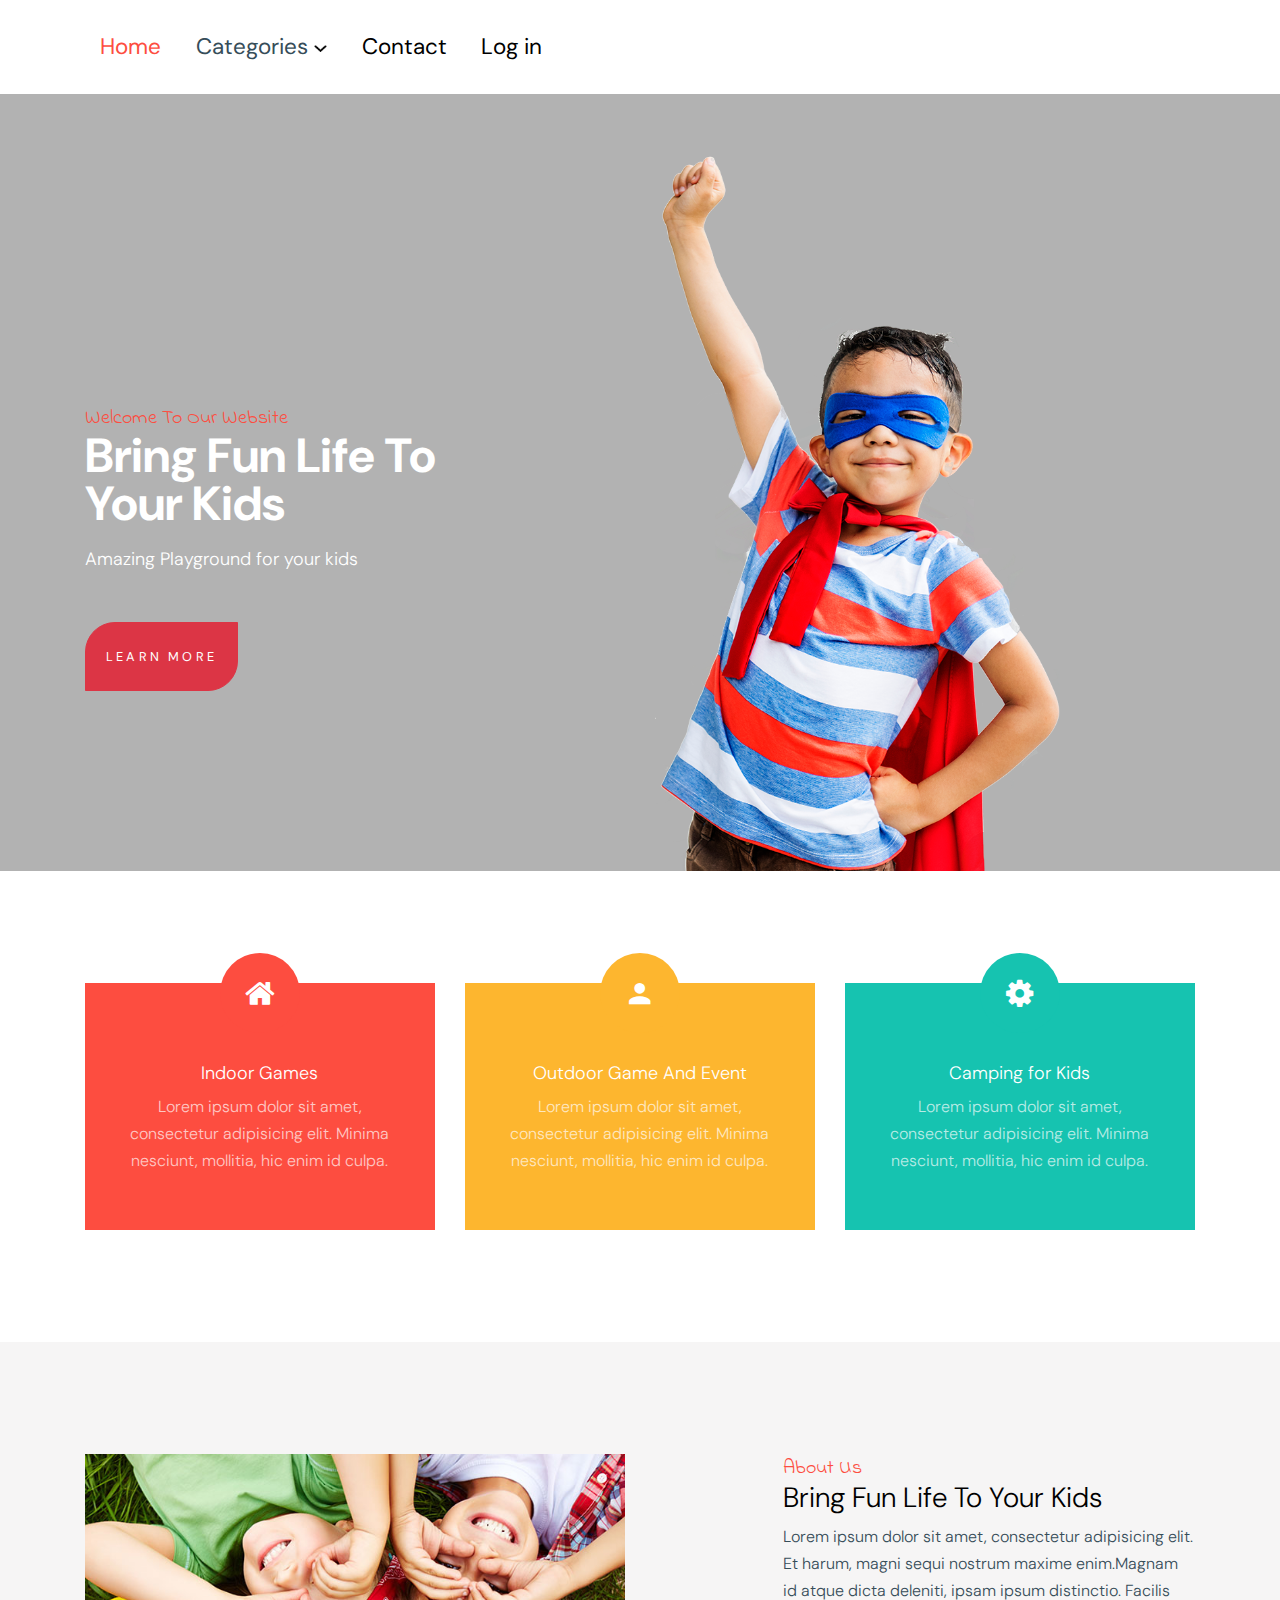
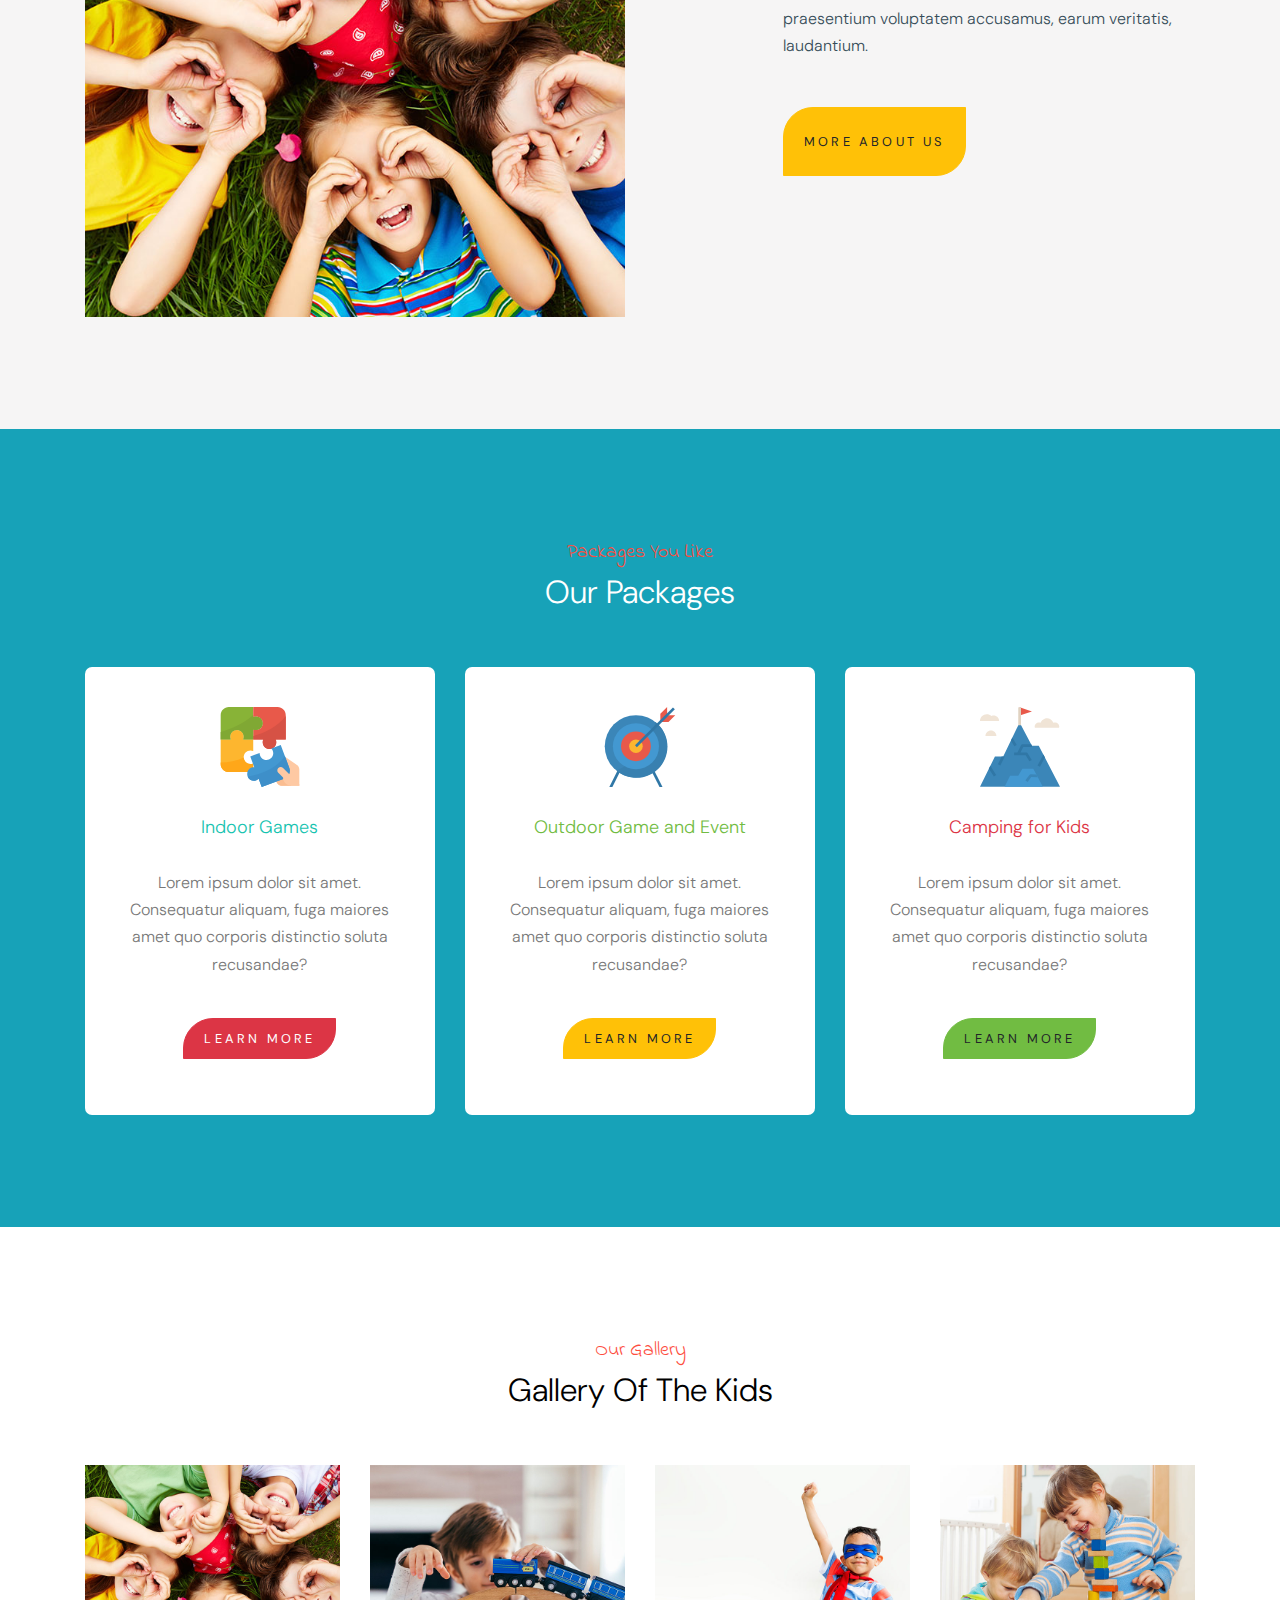
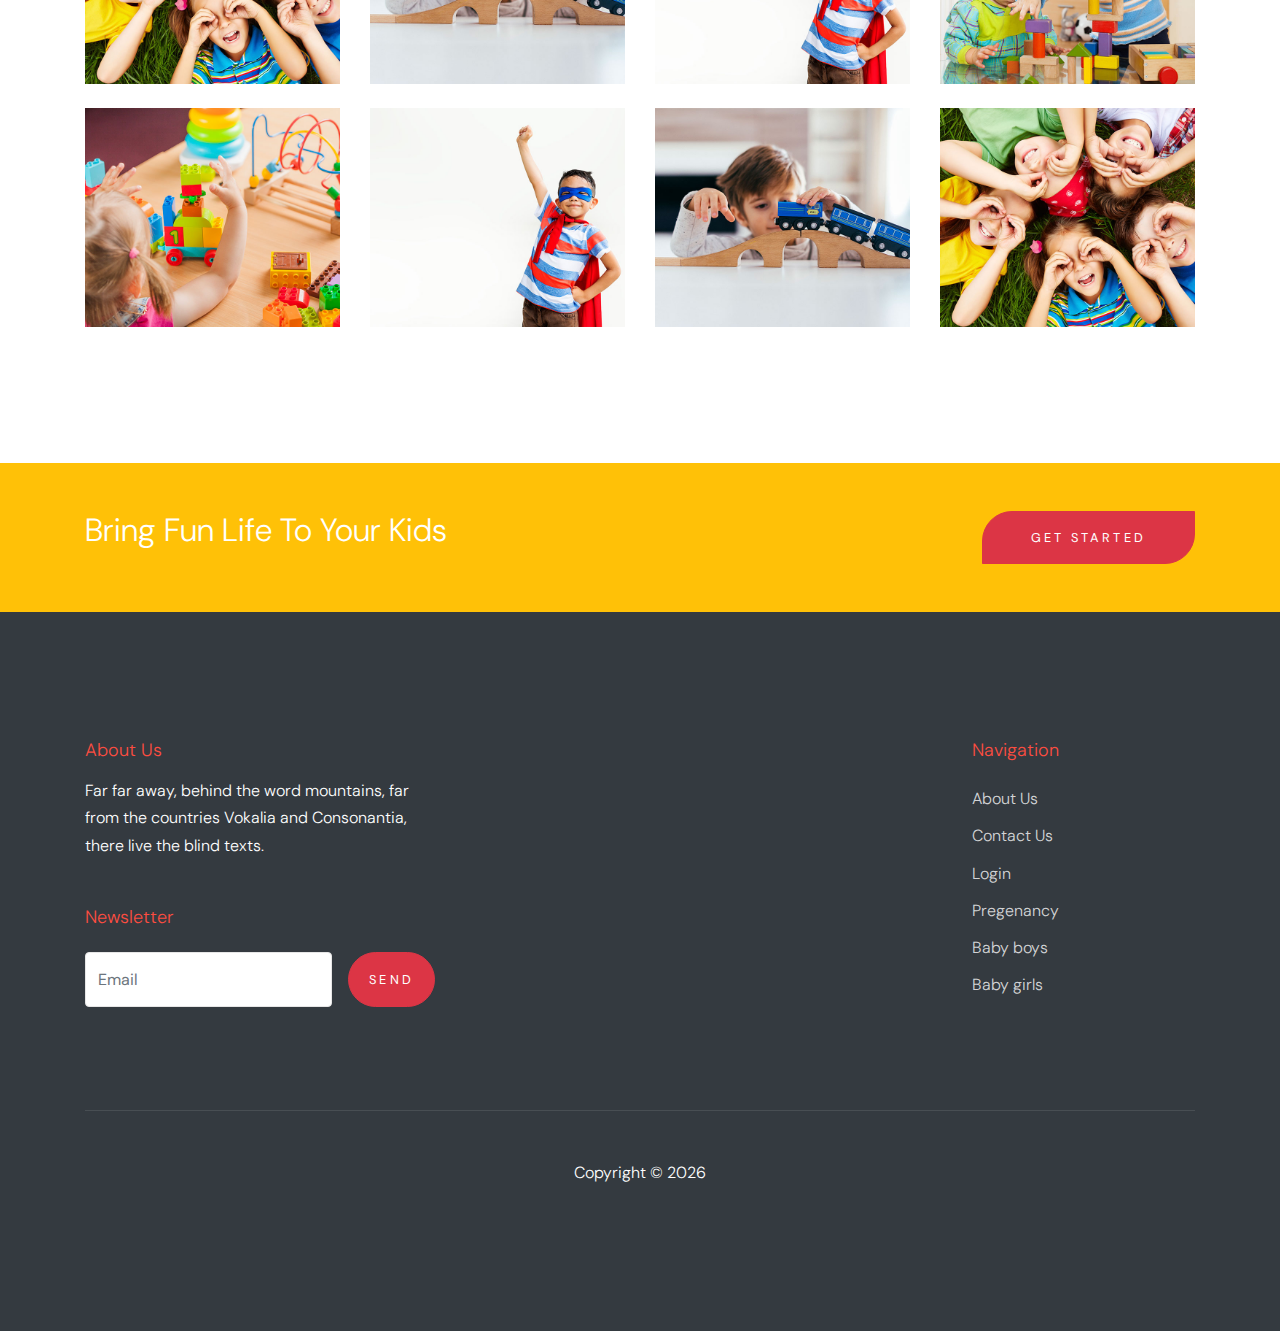
==== index.html @ 289cd1cb "kiddy-temp" ====
<!DOCTYPE html>
<html lang="en">
  <head>
    <title>Kiddy &mdash; Website Template by Colorlib</title>
    <meta charset="utf-8" />
    <meta
      name="viewport"
      content="width=device-width, initial-scale=1, shrink-to-fit=no"
    />

    <link
      href="https://fonts.googleapis.com/css?family=DM+Sans:300,400,700|Indie+Flower"
      rel="stylesheet"
    />

    <link rel="stylesheet" href="fonts/icomoon/style.css" />

    <link rel="stylesheet" href="css/bootstrap.min.css" />
    <link rel="stylesheet" href="css/bootstrap-datepicker.css" />
    <link rel="stylesheet" href="css/jquery.fancybox.min.css" />
    <link rel="stylesheet" href="css/owl.carousel.min.css" />
    <link rel="stylesheet" href="css/owl.theme.default.min.css" />
    <link rel="stylesheet" href="fonts/flaticon/font/flaticon.css" />
    <link rel="stylesheet" href="css/aos.css" />
    <link rel="stylesheet" href="main.css" />

    <!-- MAIN CSS -->
    <link rel="stylesheet" href="css/style.css" />
  </head>

  <body data-spy="scroll" data-target=".site-navbar-target" data-offset="300">
    <div class="site-wrap" id="home-section">
      <div class="site-mobile-menu site-navbar-target">
        <div class="site-mobile-menu-header">
          <div class="site-mobile-menu-close mt-3">
            <span class="icon-close2 js-menu-toggle"></span>
          </div>
        </div>
        <div class="site-mobile-menu-body"></div>
      </div>

      <header
        class="site-navbar site-navbar-target headerTop p-2"
        style="background: white"
        role="banner"
      >
        <div class="container">
          <div class="d-flex align-items-center" style="border-radius: 5px">
            <span class="d-inline-block d-lg-none"
              ><a href="#" class="text-black site-menu-toggle js-menu-toggle"
                ><span class="icon-menu h3 text-black"></span></a
            ></span>

            <nav
              class="site-navigation text-left mr-auto d-none d-lg-block"
              role="navigation"
            >
              <ul class="site-menu main-menu js-clone-nav mr-auto">
                <li class="active">
                  <a href="index.html" class="nav-link">Home</a>
                </li>
                <li class="nav-link">
                  <div class="link_btn">
                    Categories
                    <img src="images/client/select.png" width="13px" alt="" />
                  </div>
                  <div class="dropdown">
                    <div><a href="./baby_boy.html">Baby boy</a></div>
                    <div><a href="./baby_girl.html">Baby girl</a></div>
                    <div><a href="./pregenancy.html">Pregenancy</a></div>
                    <div></div>
                  </div>

                  <div class="small_dropdown">
                    <div><a href="./baby_boy.html">Baby boy</a></div>
                    <div><a href="./baby_girl.html">Baby girl</a></div>
                    <div><a href="./pregenancy.html">Pregenancy</a></div>
                  </div>
                </li>
                <li><a href="contact.html" class="nav-link">Contact</a></li>
                <li><a href="login.html" class="nav-link">Log in</a></li>
              </ul>
            </nav>
          </div>
        </div>
      </header>

      <div class="ftco-blocks-cover-1">
        <div class="site-section-cover overlay">
          <div class="container">
            <div class="row align-items-center">
              <div class="col-md-5 mt-5 pt-5">
                <span class="text-cursive h5 text-red"
                  >Welcome To Our Website</span
                >
                <h1 class="mb-3 font-weight-bold text-teal">
                  Bring Fun Life To Your Kids
                </h1>
                <p>Amazing Playground for your kids</p>
                <p class="mt-5">
                  <a href="#" class="btn btn-primary py-4 btn-custom-1"
                    >Learn More</a
                  >
                </p>
              </div>
              <div class="col-md-6 ml-auto align-self-end">
                <img
                  src="images/kid_transparent.png"
                  alt="Image"
                  class="img-fluid"
                />
              </div>
            </div>
          </div>
        </div>
      </div>

      <div class="site-section">
        <div class="container">
          <div class="row">
            <div class="col-lg-4">
              <div class="block-2 red">
                <span class="wrap-icon">
                  <span class="icon-home"></span>
                </span>
                <h2>Indoor Games</h2>
                <p>
                  Lorem ipsum dolor sit amet, consectetur adipisicing elit.
                  Minima nesciunt, mollitia, hic enim id culpa.
                </p>
              </div>
            </div>
            <div class="col-lg-4">
              <div class="block-2 yellow">
                <span class="wrap-icon">
                  <span class="icon-person"></span>
                </span>
                <h2>Outdoor Game And Event</h2>
                <p>
                  Lorem ipsum dolor sit amet, consectetur adipisicing elit.
                  Minima nesciunt, mollitia, hic enim id culpa.
                </p>
              </div>
            </div>
            <div class="col-lg-4">
              <div class="block-2 teal">
                <span class="wrap-icon">
                  <span class="icon-cog"></span>
                </span>
                <h2>Camping for Kids</h2>
                <p>
                  Lorem ipsum dolor sit amet, consectetur adipisicing elit.
                  Minima nesciunt, mollitia, hic enim id culpa.
                </p>
              </div>
            </div>
          </div>
        </div>
      </div>

      <div class="site-section bg-light">
        <div class="container">
          <div class="row">
            <div class="col-md-6 mb-5 mb-md-0">
              <img src="images/img_1.jpg" alt="Image" class="img-fluid" />
            </div>
            <div class="col-md-5 ml-auto pl-md-5">
              <span class="text-cursive h5 text-red">About Us</span>
              <h3 class="text-black">Bring Fun Life To Your Kids</h3>
              <p>
                <span
                  >Lorem ipsum dolor sit amet, consectetur adipisicing elit. Et
                  harum, magni sequi nostrum maxime enim.</span
                ><span
                  >Magnam id atque dicta deleniti, ipsam ipsum distinctio.
                  Facilis praesentium voluptatem accusamus, earum veritatis,
                  laudantium.</span
                >
              </p>

              <p class="mt-5">
                <a href="#" class="btn btn-warning py-4 btn-custom-1"
                  >More About Us</a
                >
              </p>
            </div>
          </div>
        </div>
      </div>

      <div class="site-section bg-info">
        <div class="container">
          <div class="row mb-5">
            <div class="col-12 text-center">
              <span class="text-cursive h5 text-red d-block"
                >Packages You Like</span
              >
              <h2 class="text-white">Our Packages</h2>
            </div>
          </div>
          <div class="row">
            <div class="col-lg-4 mb-4 mb-lg-0">
              <div class="package text-center bg-white">
                <span class="img-wrap"
                  ><img
                    src="images/flaticon/svg/001-jigsaw.svg"
                    alt="Image"
                    class="img-fluid"
                /></span>
                <h3 class="text-teal">Indoor Games</h3>
                <p>
                  Lorem ipsum dolor sit amet. Consequatur aliquam, fuga maiores
                  amet quo corporis distinctio soluta recusandae?
                </p>
                <p>
                  <a href="#" class="btn btn-primary btn-custom-1 mt-4"
                    >Learn More</a
                  >
                </p>
              </div>
            </div>
            <div class="col-lg-4 mb-4 mb-lg-0">
              <div class="package text-center bg-white">
                <span class="img-wrap"
                  ><img
                    src="images/flaticon/svg/002-target.svg"
                    alt="Image"
                    class="img-fluid"
                /></span>
                <h3 class="text-success">Outdoor Game and Event</h3>
                <p>
                  Lorem ipsum dolor sit amet. Consequatur aliquam, fuga maiores
                  amet quo corporis distinctio soluta recusandae?
                </p>
                <p>
                  <a href="#" class="btn btn-warning btn-custom-1 mt-4"
                    >Learn More</a
                  >
                </p>
              </div>
            </div>
            <div class="col-lg-4 mb-4 mb-lg-0">
              <div class="package text-center bg-white">
                <span class="img-wrap"
                  ><img
                    src="images/flaticon/svg/003-mission.svg"
                    alt="Image"
                    class="img-fluid"
                /></span>
                <h3 class="text-danger">Camping for Kids</h3>
                <p>
                  Lorem ipsum dolor sit amet. Consequatur aliquam, fuga maiores
                  amet quo corporis distinctio soluta recusandae?
                </p>
                <p>
                  <a href="#" class="btn btn-success btn-custom-1 mt-4"
                    >Learn More</a
                  >
                </p>
              </div>
            </div>
          </div>
        </div>
      </div>

      <div class="site-section">
        <div class="container">
          <div class="row mb-5">
            <div class="col-12 text-center">
              <span class="text-cursive h5 text-red d-block">Our Gallery</span>
              <h2 class="text-black">Gallery Of The Kids</h2>
            </div>
          </div>
          <div class="row">
            <div class="col-md-3 mb-4">
              <a href="images/img_1.jpg" data-fancybox="gal"
                ><img src="images/img_1.jpg" alt="Image" class="img-fluid"
              /></a>
            </div>
            <div class="col-md-3 mb-4">
              <a href="images/img_2.jpg" data-fancybox="gal"
                ><img src="images/img_2.jpg" alt="Image" class="img-fluid"
              /></a>
            </div>
            <div class="col-md-3 mb-4">
              <a href="images/img_3.jpg" data-fancybox="gal"
                ><img src="images/img_3.jpg" alt="Image" class="img-fluid"
              /></a>
            </div>
            <div class="col-md-3 mb-4">
              <a href="images/img_4.jpg" data-fancybox="gal"
                ><img src="images/img_4.jpg" alt="Image" class="img-fluid"
              /></a>
            </div>

            <div class="col-md-3 mb-4">
              <a href="images/img_5.jpg" data-fancybox="gal"
                ><img src="images/img_5.jpg" alt="Image" class="img-fluid"
              /></a>
            </div>
            <div class="col-md-3 mb-4">
              <a href="images/img_2.jpg" data-fancybox="gal"
                ><img src="images/img_3.jpg" alt="Image" class="img-fluid"
              /></a>
            </div>
            <div class="col-md-3 mb-4">
              <a href="images/img_2.jpg" data-fancybox="gal"
                ><img src="images/img_2.jpg" alt="Image" class="img-fluid"
              /></a>
            </div>
            <div class="col-md-3 mb-4">
              <img src="images/img_1.jpg" alt="Image" class="img-fluid" />
            </div>
          </div>
        </div>
      </div>

      <div class="site-section py-5 bg-warning">
        <div class="container">
          <div class="row justify-content-center">
            <div class="col-md-12 d-flex">
              <h2 class="text-white m-0">Bring Fun Life To Your Kids</h2>
              <a href="#" class="btn btn-primary btn-custom-1 py-3 px-5 ml-auto"
                >Get Started</a
              >
            </div>
          </div>
        </div>
      </div>

      <footer class="site-footer">
        <div class="container">
          <div class="row">
            <div class="col-lg-4">
              <h2 class="footer-heading mb-3">About Us</h2>
              <p class="mb-5">
                Far far away, behind the word mountains, far from the countries
                Vokalia and Consonantia, there live the blind texts.
              </p>

              <h2 class="footer-heading mb-4">Newsletter</h2>
              <form action="#" class="d-flex" class="subscribe">
                <input
                  type="text"
                  class="form-control mr-3"
                  placeholder="Email"
                />
                <input type="submit" value="Send" class="btn btn-primary" />
              </form>
            </div>
            <div class="col-lg-8 ml-auto">
              <div class="row">
                <div class="col-lg-4 ml-auto"></div>
                <div class="col-lg-4">
                  <h2 class="footer-heading mb-4">Navigation</h2>
                  <ul class="list-unstyled">
                    <li><a href="/">About Us</a></li>
                    <li><a href="./contact.html">Contact Us</a></li>
                    <li><a href="./login.html">Login </a></li>
                    <li><a href="./pregenancy.html">Pregenancy </a></li>
                    <li><a href="./baby_boy.html">Baby boys </a></li>
                    <li><a href="./baby_girl.html">Baby girls </a></li>
                  </ul>
                </div>
              </div>
            </div>
          </div>
          <div class="row pt-5 mt-5 text-center">
            <div class="col-md-12">
              <div class="border-top pt-5">
                <p>
                  <!-- Link back to Colorlib can't be removed. Template is licensed under CC BY 3.0. -->
                  Copyright &copy;
                  <script>
                    document.write(new Date().getFullYear());
                  </script>
                  <!-- Link back to Colorlib can't be removed. Template is licensed under CC BY 3.0. -->
                </p>
              </div>
            </div>
          </div>
        </div>
      </footer>
    </div>

    <script src="js/jquery-3.3.1.min.js"></script>
    <script src="js/jquery-migrate-3.0.0.js"></script>
    <script src="js/popper.min.js"></script>
    <script src="js/bootstrap.min.js"></script>
    <script src="js/owl.carousel.min.js"></script>
    <script src="js/jquery.sticky.js"></script>
    <script src="js/jquery.waypoints.min.js"></script>
    <script src="js/jquery.animateNumber.min.js"></script>
    <script src="js/jquery.fancybox.min.js"></script>
    <script src="js/jquery.stellar.min.js"></script>
    <script src="js/jquery.easing.1.3.js"></script>
    <script src="js/bootstrap-datepicker.min.js"></script>
    <script src="js/aos.js"></script>
    <script src="main.js"></script>

    <script src="js/main.js"></script>
  </body>
</html>
---- fonts/icomoon/style.css ----
@font-face {
  font-family: 'icomoon';
  src:  url('fonts/icomoon.eot?10si43');
  src:  url('fonts/icomoon.eot?10si43#iefix') format('embedded-opentype'),
    url('fonts/icomoon.ttf?10si43') format('truetype'),
    url('fonts/icomoon.woff?10si43') format('woff'),
    url('fonts/icomoon.svg?10si43#icomoon') format('svg');
  font-weight: normal;
  font-style: normal;
}

[class^="icon-"], [class*=" icon-"] {
  /* use !important to prevent issues with browser extensions that change fonts */
  font-family: 'icomoon' !important;
  speak: none;
  font-style: normal;
  font-weight: normal;
  font-variant: normal;
  text-transform: none;
  line-height: 1;

  /* Better Font Rendering =========== */
  -webkit-font-smoothing: antialiased;
  -moz-osx-font-smoothing: grayscale;
}

.icon-asterisk:before {
  content: "\f069";
}
.icon-plus:before {
  content: "\f067";
}
.icon-question:before {
  content: "\f128";
}
.icon-minus:before {
  content: "\f068";
}
.icon-glass:before {
  content: "\f000";
}
.icon-music:before {
  content: "\f001";
}
.icon-search:before {
  content: "\f002";
}
.icon-envelope-o:before {
  content: "\f003";
}
.icon-heart:before {
  content: "\f004";
}
.icon-star:before {
  content: "\f005";
}
.icon-star-o:before {
  content: "\f006";
}
.icon-user:before {
  content: "\f007";
}
.icon-film:before {
  content: "\f008";
}
.icon-th-large:before {
  content: "\f009";
}
.icon-th:before {
  content: "\f00a";
}
.icon-th-list:before {
  content: "\f00b";
}
.icon-check:before {
  content: "\f00c";
}
.icon-close:before {
  content: "\f00d";
}
.icon-remove:before {
  content: "\f00d";
}
.icon-times:before {
  content: "\f00d";
}
.icon-search-plus:before {
  content: "\f00e";
}
.icon-search-minus:before {
  content: "\f010";
}
.icon-power-off:before {
  content: "\f011";
}
.icon-signal:before {
  content: "\f012";
}
.icon-cog:before {
  content: "\f013";
}
.icon-gear:before {
  content: "\f013";
}
.icon-trash-o:before {
  content: "\f014";
}
.icon-home:before {
  content: "\f015";
}
.icon-file-o:before {
  content: "\f016";
}
.icon-clock-o:before {
  content: "\f017";
}
.icon-road:before {
  content: "\f018";
}
.icon-download:before {
  content: "\f019";
}
.icon-arrow-circle-o-down:before {
  content: "\f01a";
}
.icon-arrow-circle-o-up:before {
  content: "\f01b";
}
.icon-inbox:before {
  content: "\f01c";
}
.icon-play-circle-o:before {
  content: "\f01d";
}
.icon-repeat:before {
  content: "\f01e";
}
.icon-rotate-right:before {
  content: "\f01e";
}
.icon-refresh:before {
  content: "\f021";
}
.icon-list-alt:before {
  content: "\f022";
}
.icon-lock:before {
  content: "\f023";
}
.icon-flag:before {
  content: "\f024";
}
.icon-headphones:before {
  content: "\f025";
}
.icon-volume-off:before {
  content: "\f026";
}
.icon-volume-down:before {
  content: "\f027";
}
.icon-volume-up:before {
  content: "\f028";
}
.icon-qrcode:before {
  content: "\f029";
}
.icon-barcode:before {
  content: "\f02a";
}
.icon-tag:before {
  content: "\f02b";
}
.icon-tags:before {
  content: "\f02c";
}
.icon-book:before {
  content: "\f02d";
}
.icon-bookmark:before {
  content: "\f02e";
}
.icon-print:before {
  content: "\f02f";
}
.icon-camera:before {
  content: "\f030";
}
.icon-font:before {
  content: "\f031";
}
.icon-bold:before {
  content: "\f032";
}
.icon-italic:before {
  content: "\f033";
}
.icon-text-height:before {
  content: "\f034";
}
.icon-text-width:before {
  content: "\f035";
}
.icon-align-left:before {
  content: "\f036";
}
.icon-align-center:before {
  content: "\f037";
}
.icon-align-right:before {
  content: "\f038";
}
.icon-align-justify:before {
  content: "\f039";
}
.icon-list:before {
  content: "\f03a";
}
.icon-dedent:before {
  content: "\f03b";
}
.icon-outdent:before {
  content: "\f03b";
}
.icon-indent:before {
  content: "\f03c";
}
.icon-video-camera:before {
  content: "\f03d";
}
.icon-image:before {
  content: "\f03e";
}
.icon-photo:before {
  content: "\f03e";
}
.icon-picture-o:before {
  content: "\f03e";
}
.icon-pencil:before {
  content: "\f040";
}
.icon-map-marker:before {
  content: "\f041";
}
.icon-adjust:before {
  content: "\f042";
}
.icon-tint:before {
  content: "\f043";
}
.icon-edit:before {
  content: "\f044";
}
.icon-pencil-square-o:before {
  content: "\f044";
}
.icon-share-square-o:before {
  content: "\f045";
}
.icon-check-square-o:before {
  content: "\f046";
}
.icon-arrows:before {
  content: "\f047";
}
.icon-step-backward:before {
  content: "\f048";
}
.icon-fast-backward:before {
  content: "\f049";
}
.icon-backward:before {
  content: "\f04a";
}
.icon-play:before {
  content: "\f04b";
}
.icon-pause:before {
  content: "\f04c";
}
.icon-stop:before {
  content: "\f04d";
}
.icon-forward:before {
  content: "\f04e";
}
.icon-fast-forward:before {
  content: "\f050";
}
.icon-step-forward:before {
  content: "\f051";
}
.icon-eject:before {
  content: "\f052";
}
.icon-chevron-left:before {
  content: "\f053";
}
.icon-chevron-right:before {
  content: "\f054";
}
.icon-plus-circle:before {
  content: "\f055";
}
.icon-minus-circle:before {
  content: "\f056";
}
.icon-times-circle:before {
  content: "\f057";
}
.icon-check-circle:before {
  content: "\f058";
}
.icon-question-circle:before {
  content: "\f059";
}
.icon-info-circle:before {
  content: "\f05a";
}
.icon-crosshairs:before {
  content: "\f05b";
}
.icon-times-circle-o:before {
  content: "\f05c";
}
.icon-check-circle-o:before {
  content: "\f05d";
}
.icon-ban:before {
  content: "\f05e";
}
.icon-arrow-left:before {
  content: "\f060";
}
.icon-arrow-right:before {
  content: "\f061";
}
.icon-arrow-up:before {
  content: "\f062";
}
.icon-arrow-down:before {
  content: "\f063";
}
.icon-mail-forward:before {
  content: "\f064";
}
.icon-share:before {
  content: "\f064";
}
.icon-expand:before {
  content: "\f065";
}
.icon-compress:before {
  content: "\f066";
}
.icon-exclamation-circle:before {
  content: "\f06a";
}
.icon-gift:before {
  content: "\f06b";
}
.icon-leaf:before {
  content: "\f06c";
}
.icon-fire:before {
  content: "\f06d";
}
.icon-eye:before {
  content: "\f06e";
}
.icon-eye-slash:before {
  content: "\f070";
}
.icon-exclamation-triangle:before {
  content: "\f071";
}
.icon-warning:before {
  content: "\f071";
}
.icon-plane:before {
  content: "\f072";
}
.icon-calendar:before {
  content: "\f073";
}
.icon-random:before {
  content: "\f074";
}
.icon-comment:before {
  content: "\f075";
}
.icon-magnet:before {
  content: "\f076";
}
.icon-chevron-up:before {
  content: "\f077";
}
.icon-chevron-down:before {
  content: "\f078";
}
.icon-retweet:before {
  content: "\f079";
}
.icon-shopping-cart:before {
  content: "\f07a";
}
.icon-folder:before {
  content: "\f07b";
}
.icon-folder-open:before {
  content: "\f07c";
}
.icon-arrows-v:before {
  content: "\f07d";
}
.icon-arrows-h:before {
  content: "\f07e";
}
.icon-bar-chart:before {
  content: "\f080";
}
.icon-bar-chart-o:before {
  content: "\f080";
}
.icon-twitter-square:before {
  content: "\f081";
}
.icon-facebook-square:before {
  content: "\f082";
}
.icon-camera-retro:before {
  content: "\f083";
}
.icon-key:before {
  content: "\f084";
}
.icon-cogs:before {
  content: "\f085";
}
.icon-gears:before {
  content: "\f085";
}
.icon-comments:before {
  content: "\f086";
}
.icon-thumbs-o-up:before {
  content: "\f087";
}
.icon-thumbs-o-down:before {
  content: "\f088";
}
.icon-star-half:before {
  content: "\f089";
}
.icon-heart-o:before {
  content: "\f08a";
}
.icon-sign-out:before {
  content: "\f08b";
}
.icon-linkedin-square:before {
  content: "\f08c";
}
.icon-thumb-tack:before {
  content: "\f08d";
}
.icon-external-link:before {
  content: "\f08e";
}
.icon-sign-in:before {
  content: "\f090";
}
.icon-trophy:before {
  content: "\f091";
}
.icon-github-square:before {
  content: "\f092";
}
.icon-upload:before {
  content: "\f093";
}
.icon-lemon-o:before {
  content: "\f094";
}
.icon-phone:before {
  content: "\f095";
}
.icon-square-o:before {
  content: "\f096";
}
.icon-bookmark-o:before {
  content: "\f097";
}
.icon-phone-square:before {
  content: "\f098";
}
.icon-twitter:before {
  content: "\f099";
}
.icon-facebook:before {
  content: "\f09a";
}
.icon-facebook-f:before {
  content: "\f09a";
}
.icon-github:before {
  content: "\f09b";
}
.icon-unlock:before {
  content: "\f09c";
}
.icon-credit-card:before {
  content: "\f09d";
}
.icon-feed:before {
  content: "\f09e";
}
.icon-rss:before {
  content: "\f09e";
}
.icon-hdd-o:before {
  content: "\f0a0";
}
.icon-bullhorn:before {
  content: "\f0a1";
}
.icon-bell-o:before {
  content: "\f0a2";
}
.icon-certificate:before {
  content: "\f0a3";
}
.icon-hand-o-right:before {
  content: "\f0a4";
}
.icon-hand-o-left:before {
  content: "\f0a5";
}
.icon-hand-o-up:before {
  content: "\f0a6";
}
.icon-hand-o-down:before {
  content: "\f0a7";
}
.icon-arrow-circle-left:before {
  content: "\f0a8";
}
.icon-arrow-circle-right:before {
  content: "\f0a9";
}
.icon-arrow-circle-up:before {
  content: "\f0aa";
}
.icon-arrow-circle-down:before {
  content: "\f0ab";
}
.icon-globe:before {
  content: "\f0ac";
}
.icon-wrench:before {
  content: "\f0ad";
}
.icon-tasks:before {
  content: "\f0ae";
}
.icon-filter:before {
  content: "\f0b0";
}
.icon-briefcase:before {
  content: "\f0b1";
}
.icon-arrows-alt:before {
  content: "\f0b2";
}
.icon-group:before {
  content: "\f0c0";
}
.icon-users:before {
  content: "\f0c0";
}
.icon-chain:before {
  content: "\f0c1";
}
.icon-link:before {
  content: "\f0c1";
}
.icon-cloud:before {
  content: "\f0c2";
}
.icon-flask:before {
  content: "\f0c3";
}
.icon-cut:before {
  content: "\f0c4";
}
.icon-scissors:before {
  content: "\f0c4";
}
.icon-copy:before {
  content: "\f0c5";
}
.icon-files-o:before {
  content: "\f0c5";
}
.icon-paperclip:before {
  content: "\f0c6";
}
.icon-floppy-o:before {
  content: "\f0c7";
}
.icon-save:before {
  content: "\f0c7";
}
.icon-square:before {
  content: "\f0c8";
}
.icon-bars:before {
  content: "\f0c9";
}
.icon-navicon:before {
  content: "\f0c9";
}
.icon-reorder:before {
  content: "\f0c9";
}
.icon-list-ul:before {
  content: "\f0ca";
}
.icon-list-ol:before {
  content: "\f0cb";
}
.icon-strikethrough:before {
  content: "\f0cc";
}
.icon-underline:before {
  content: "\f0cd";
}
.icon-table:before {
  content: "\f0ce";
}
.icon-magic:before {
  content: "\f0d0";
}
.icon-truck:before {
  content: "\f0d1";
}
.icon-pinterest:before {
  content: "\f0d2";
}
.icon-pinterest-square:before {
  content: "\f0d3";
}
.icon-google-plus-square:before {
  content: "\f0d4";
}
.icon-google-plus:before {
  content: "\f0d5";
}
.icon-money:before {
  content: "\f0d6";
}
.icon-caret-down:before {
  content: "\f0d7";
}
.icon-caret-up:before {
  content: "\f0d8";
}
.icon-caret-left:before {
  content: "\f0d9";
}
.icon-caret-right:before {
  content: "\f0da";
}
.icon-columns:before {
  content: "\f0db";
}
.icon-sort:before {
  content: "\f0dc";
}
.icon-unsorted:before {
  content: "\f0dc";
}
.icon-sort-desc:before {
  content: "\f0dd";
}
.icon-sort-down:before {
  content: "\f0dd";
}
.icon-sort-asc:before {
  content: "\f0de";
}
.icon-sort-up:before {
  content: "\f0de";
}
.icon-envelope:before {
  content: "\f0e0";
}
.icon-linkedin:before {
  content: "\f0e1";
}
.icon-rotate-left:before {
  content: "\f0e2";
}
.icon-undo:before {
  content: "\f0e2";
}
.icon-gavel:before {
  content: "\f0e3";
}
.icon-legal:before {
  content: "\f0e3";
}
.icon-dashboard:before {
  content: "\f0e4";
}
.icon-tachometer:before {
  content: "\f0e4";
}
.icon-comment-o:before {
  content: "\f0e5";
}
.icon-comments-o:before {
  content: "\f0e6";
}
.icon-bolt:before {
  content: "\f0e7";
}
.icon-flash:before {
  content: "\f0e7";
}
.icon-sitemap:before {
  content: "\f0e8";
}
.icon-umbrella:before {
  content: "\f0e9";
}
.icon-clipboard:before {
  content: "\f0ea";
}
.icon-paste:before {
  content: "\f0ea";
}
.icon-lightbulb-o:before {
  content: "\f0eb";
}
.icon-exchange:before {
  content: "\f0ec";
}
.icon-cloud-download:before {
  content: "\f0ed";
}
.icon-cloud-upload:before {
  content: "\f0ee";
}
.icon-user-md:before {
  content: "\f0f0";
}
.icon-stethoscope:before {
  content: "\f0f1";
}
.icon-suitcase:before {
  content: "\f0f2";
}
.icon-bell:before {
  content: "\f0f3";
}
.icon-coffee:before {
  content: "\f0f4";
}
.icon-cutlery:before {
  content: "\f0f5";
}
.icon-file-text-o:before {
  content: "\f0f6";
}
.icon-building-o:before {
  content: "\f0f7";
}
.icon-hospital-o:before {
  content: "\f0f8";
}
.icon-ambulance:before {
  content: "\f0f9";
}
.icon-medkit:before {
  content: "\f0fa";
}
.icon-fighter-jet:before {
  content: "\f0fb";
}
.icon-beer:before {
  content: "\f0fc";
}
.icon-h-square:before {
  content: "\f0fd";
}
.icon-plus-square:before {
  content: "\f0fe";
}
.icon-angle-double-left:before {
  content: "\f100";
}
.icon-angle-double-right:before {
  content: "\f101";
}
.icon-angle-double-up:before {
  content: "\f102";
}
.icon-angle-double-down:before {
  content: "\f103";
}
.icon-angle-left:before {
  content: "\f104";
}
.icon-angle-right:before {
  content: "\f105";
}
.icon-angle-up:before {
  content: "\f106";
}
.icon-angle-down:before {
  content: "\f107";
}
.icon-desktop:before {
  content: "\f108";
}
.icon-laptop:before {
  content: "\f109";
}
.icon-tablet:before {
  content: "\f10a";
}
.icon-mobile:before {
  content: "\f10b";
}
.icon-mobile-phone:before {
  content: "\f10b";
}
.icon-circle-o:before {
  content: "\f10c";
}
.icon-quote-left:before {
  content: "\f10d";
}
.icon-quote-right:before {
  content: "\f10e";
}
.icon-spinner:before {
  content: "\f110";
}
.icon-circle:before {
  content: "\f111";
}
.icon-mail-reply:before {
  content: "\f112";
}
.icon-reply:before {
  content: "\f112";
}
.icon-github-alt:before {
  content: "\f113";
}
.icon-folder-o:before {
  content: "\f114";
}
.icon-folder-open-o:before {
  content: "\f115";
}
.icon-smile-o:before {
  content: "\f118";
}
.icon-frown-o:before {
  content: "\f119";
}
.icon-meh-o:before {
  content: "\f11a";
}
.icon-gamepad:before {
  content: "\f11b";
}
.icon-keyboard-o:before {
  content: "\f11c";
}
.icon-flag-o:before {
  content: "\f11d";
}
.icon-flag-checkered:before {
  content: "\f11e";
}
.icon-terminal:before {
  content: "\f120";
}
.icon-code:before {
  content: "\f121";
}
.icon-mail-reply-all:before {
  content: "\f122";
}
.icon-reply-all:before {
  content: "\f122";
}
.icon-star-half-empty:before {
  content: "\f123";
}
.icon-star-half-full:before {
  content: "\f123";
}
.icon-star-half-o:before {
  content: "\f123";
}
.icon-location-arrow:before {
  content: "\f124";
}
.icon-crop:before {
  content: "\f125";
}
.icon-code-fork:before {
  content: "\f126";
}
.icon-chain-broken:before {
  content: "\f127";
}
.icon-unlink:before {
  content: "\f127";
}
.icon-info:before {
  content: "\f129";
}
.icon-exclamation:before {
  content: "\f12a";
}
.icon-superscript:before {
  content: "\f12b";
}
.icon-subscript:before {
  content: "\f12c";
}
.icon-eraser:before {
  content: "\f12d";
}
.icon-puzzle-piece:before {
  content: "\f12e";
}
.icon-microphone:before {
  content: "\f130";
}
.icon-microphone-slash:before {
  content: "\f131";
}
.icon-shield:before {
  content: "\f132";
}
.icon-calendar-o:before {
  content: "\f133";
}
.icon-fire-extinguisher:before {
  content: "\f134";
}
.icon-rocket:before {
  content: "\f135";
}
.icon-maxcdn:before {
  content: "\f136";
}
.icon-chevron-circle-left:before {
  content: "\f137";
}
.icon-chevron-circle-right:before {
  content: "\f138";
}
.icon-chevron-circle-up:before {
  content: "\f139";
}
.icon-chevron-circle-down:before {
  content: "\f13a";
}
.icon-html5:before {
  content: "\f13b";
}
.icon-css3:before {
  content: "\f13c";
}
.icon-anchor:before {
  content: "\f13d";
}
.icon-unlock-alt:before {
  content: "\f13e";
}
.icon-bullseye:before {
  content: "\f140";
}
.icon-ellipsis-h:before {
  content: "\f141";
}
.icon-ellipsis-v:before {
  content: "\f142";
}
.icon-rss-square:before {
  content: "\f143";
}
.icon-play-circle:before {
  content: "\f144";
}
.icon-ticket:before {
  content: "\f145";
}
.icon-minus-square:before {
  content: "\f146";
}
.icon-minus-square-o:before {
  content: "\f147";
}
.icon-level-up:before {
  content: "\f148";
}
.icon-level-down:before {
  content: "\f149";
}
.icon-check-square:before {
  content: "\f14a";
}
.icon-pencil-square:before {
  content: "\f14b";
}
.icon-external-link-square:before {
  content: "\f14c";
}
.icon-share-square:before {
  content: "\f14d";
}
.icon-compass:before {
  content: "\f14e";
}
.icon-caret-square-o-down:before {
  content: "\f150";
}
.icon-toggle-down:before {
  content: "\f150";
}
.icon-caret-square-o-up:before {
  content: "\f151";
}
.icon-toggle-up:before {
  content: "\f151";
}
.icon-caret-square-o-right:before {
  content: "\f152";
}
.icon-toggle-right:before {
  content: "\f152";
}
.icon-eur:before {
  content: "\f153";
}
.icon-euro:before {
  content: "\f153";
}
.icon-gbp:before {
  content: "\f154";
}
.icon-dollar:before {
  content: "\f155";
}
.icon-usd:before {
  content: "\f155";
}
.icon-inr:before {
  content: "\f156";
}
.icon-rupee:before {
  content: "\f156";
}
.icon-cny:before {
  content: "\f157";
}
.icon-jpy:before {
  content: "\f157";
}
.icon-rmb:before {
  content: "\f157";
}
.icon-yen:before {
  content: "\f157";
}
.icon-rouble:before {
  content: "\f158";
}
.icon-rub:before {
  content: "\f158";
}
.icon-ruble:before {
  content: "\f158";
}
.icon-krw:before {
  content: "\f159";
}
.icon-won:before {
  content: "\f159";
}
.icon-bitcoin:before {
  content: "\f15a";
}
.icon-btc:before {
  content: "\f15a";
}
.icon-file:before {
  content: "\f15b";
}
.icon-file-text:before {
  content: "\f15c";
}
.icon-sort-alpha-asc:before {
  content: "\f15d";
}
.icon-sort-alpha-desc:before {
  content: "\f15e";
}
.icon-sort-amount-asc:before {
  content: "\f160";
}
.icon-sort-amount-desc:before {
  content: "\f161";
}
.icon-sort-numeric-asc:before {
  content: "\f162";
}
.icon-sort-numeric-desc:before {
  content: "\f163";
}
.icon-thumbs-up:before {
  content: "\f164";
}
.icon-thumbs-down:before {
  content: "\f165";
}
.icon-youtube-square:before {
  content: "\f166";
}
.icon-youtube:before {
  content: "\f167";
}
.icon-xing:before {
  content: "\f168";
}
.icon-xing-square:before {
  content: "\f169";
}
.icon-youtube-play:before {
  content: "\f16a";
}
.icon-dropbox:before {
  content: "\f16b";
}
.icon-stack-overflow:before {
  content: "\f16c";
}
.icon-instagram:before {
  content: "\f16d";
}
.icon-flickr:before {
  content: "\f16e";
}
.icon-adn:before {
  content: "\f170";
}
.icon-bitbucket:before {
  content: "\f171";
}
.icon-bitbucket-square:before {
  content: "\f172";
}
.icon-tumblr:before {
  content: "\f173";
}
.icon-tumblr-square:before {
  content: "\f174";
}
.icon-long-arrow-down:before {
  content: "\f175";
}
.icon-long-arrow-up:before {
  content: "\f176";
}
.icon-long-arrow-left:before {
  content: "\f177";
}
.icon-long-arrow-right:before {
  content: "\f178";
}
.icon-apple:before {
  content: "\f179";
}
.icon-windows:before {
  content: "\f17a";
}
.icon-android:before {
  content: "\f17b";
}
.icon-linux:before {
  content: "\f17c";
}
.icon-dribbble:before {
  content: "\f17d";
}
.icon-skype:before {
  content: "\f17e";
}
.icon-foursquare:before {
  content: "\f180";
}
.icon-trello:before {
  content: "\f181";
}
.icon-female:before {
  content: "\f182";
}
.icon-male:before {
  content: "\f183";
}
.icon-gittip:before {
  content: "\f184";
}
.icon-gratipay:before {
  content: "\f184";
}
.icon-sun-o:before {
  content: "\f185";
}
.icon-moon-o:before {
  content: "\f186";
}
.icon-archive:before {
  content: "\f187";
}
.icon-bug:before {
  content: "\f188";
}
.icon-vk:before {
  content: "\f189";
}
.icon-weibo:before {
  content: "\f18a";
}
.icon-renren:before {
  content: "\f18b";
}
.icon-pagelines:before {
  content: "\f18c";
}
.icon-stack-exchange:before {
  content: "\f18d";
}
.icon-arrow-circle-o-right:before {
  content: "\f18e";
}
.icon-arrow-circle-o-left:before {
  content: "\f190";
}
.icon-caret-square-o-left:before {
  content: "\f191";
}
.icon-toggle-left:before {
  content: "\f191";
}
.icon-dot-circle-o:before {
  content: "\f192";
}
.icon-wheelchair:before {
  content: "\f193";
}
.icon-vimeo-square:before {
  content: "\f194";
}
.icon-try:before {
  content: "\f195";
}
.icon-turkish-lira:before {
  content: "\f195";
}
.icon-plus-square-o:before {
  content: "\f196";
}
.icon-space-shuttle:before {
  content: "\f197";
}
.icon-slack:before {
  content: "\f198";
}
.icon-envelope-square:before {
  content: "\f199";
}
.icon-wordpress:before {
  content: "\f19a";
}
.icon-openid:before {
  content: "\f19b";
}
.icon-bank:before {
  content: "\f19c";
}
.icon-institution:before {
  content: "\f19c";
}
.icon-university:before {
  content: "\f19c";
}
.icon-graduation-cap:before {
  content: "\f19d";
}
.icon-mortar-board:before {
  content: "\f19d";
}
.icon-yahoo:before {
  content: "\f19e";
}
.icon-google:before {
  content: "\f1a0";
}
.icon-reddit:before {
  content: "\f1a1";
}
.icon-reddit-square:before {
  content: "\f1a2";
}
.icon-stumbleupon-circle:before {
  content: "\f1a3";
}
.icon-stumbleupon:before {
  content: "\f1a4";
}
.icon-delicious:before {
  content: "\f1a5";
}
.icon-digg:before {
  content: "\f1a6";
}
.icon-pied-piper-pp:before {
  content: "\f1a7";
}
.icon-pied-piper-alt:before {
  content: "\f1a8";
}
.icon-drupal:before {
  content: "\f1a9";
}
.icon-joomla:before {
  content: "\f1aa";
}
.icon-language:before {
  content: "\f1ab";
}
.icon-fax:before {
  content: "\f1ac";
}
.icon-building:before {
  content: "\f1ad";
}
.icon-child:before {
  content: "\f1ae";
}
.icon-paw:before {
  content: "\f1b0";
}
.icon-spoon:before {
  content: "\f1b1";
}
.icon-cube:before {
  content: "\f1b2";
}
.icon-cubes:before {
  content: "\f1b3";
}
.icon-behance:before {
  content: "\f1b4";
}
.icon-behance-square:before {
  content: "\f1b5";
}
.icon-steam:before {
  content: "\f1b6";
}
.icon-steam-square:before {
  content: "\f1b7";
}
.icon-recycle:before {
  content: "\f1b8";
}
.icon-automobile:before {
  content: "\f1b9";
}
.icon-car:before {
  content: "\f1b9";
}
.icon-cab:before {
  content: "\f1ba";
}
.icon-taxi:before {
  content: "\f1ba";
}
.icon-tree:before {
  content: "\f1bb";
}
.icon-spotify:before {
  content: "\f1bc";
}
.icon-deviantart:before {
  content: "\f1bd";
}
.icon-soundcloud:before {
  content: "\f1be";
}
.icon-database:before {
  content: "\f1c0";
}
.icon-file-pdf-o:before {
  content: "\f1c1";
}
.icon-file-word-o:before {
  content: "\f1c2";
}
.icon-file-excel-o:before {
  content: "\f1c3";
}
.icon-file-powerpoint-o:before {
  content: "\f1c4";
}
.icon-file-image-o:before {
  content: "\f1c5";
}
.icon-file-photo-o:before {
  content: "\f1c5";
}
.icon-file-picture-o:before {
  content: "\f1c5";
}
.icon-file-archive-o:before {
  content: "\f1c6";
}
.icon-file-zip-o:before {
  content: "\f1c6";
}
.icon-file-audio-o:before {
  content: "\f1c7";
}
.icon-file-sound-o:before {
  content: "\f1c7";
}
.icon-file-movie-o:before {
  content: "\f1c8";
}
.icon-file-video-o:before {
  content: "\f1c8";
}
.icon-file-code-o:before {
  content: "\f1c9";
}
.icon-vine:before {
  content: "\f1ca";
}
.icon-codepen:before {
  content: "\f1cb";
}
.icon-jsfiddle:before {
  content: "\f1cc";
}
.icon-life-bouy:before {
  content: "\f1cd";
}
.icon-life-buoy:before {
  content: "\f1cd";
}
.icon-life-ring:before {
  content: "\f1cd";
}
.icon-life-saver:before {
  content: "\f1cd";
}
.icon-support:before {
  content: "\f1cd";
}
.icon-circle-o-notch:before {
  content: "\f1ce";
}
.icon-ra:before {
  content: "\f1d0";
}
.icon-rebel:before {
  content: "\f1d0";
}
.icon-resistance:before {
  content: "\f1d0";
}
.icon-empire:before {
  content: "\f1d1";
}
.icon-ge:before {
  content: "\f1d1";
}
.icon-git-square:before {
  content: "\f1d2";
}
.icon-git:before {
  content: "\f1d3";
}
.icon-hacker-news:before {
  content: "\f1d4";
}
.icon-y-combinator-square:before {
  content: "\f1d4";
}
.icon-yc-square:before {
  content: "\f1d4";
}
.icon-tencent-weibo:before {
  content: "\f1d5";
}
.icon-qq:before {
  content: "\f1d6";
}
.icon-wechat:before {
  content: "\f1d7";
}
.icon-weixin:before {
  content: "\f1d7";
}
.icon-paper-plane:before {
  content: "\f1d8";
}
.icon-send:before {
  content: "\f1d8";
}
.icon-paper-plane-o:before {
  content: "\f1d9";
}
.icon-send-o:before {
  content: "\f1d9";
}
.icon-history:before {
  content: "\f1da";
}
.icon-circle-thin:before {
  content: "\f1db";
}
.icon-header:before {
  content: "\f1dc";
}
.icon-paragraph:before {
  content: "\f1dd";
}
.icon-sliders:before {
  content: "\f1de";
}
.icon-share-alt:before {
  content: "\f1e0";
}
.icon-share-alt-square:before {
  content: "\f1e1";
}
.icon-bomb:before {
  content: "\f1e2";
}
.icon-futbol-o:before {
  content: "\f1e3";
}
.icon-soccer-ball-o:before {
  content: "\f1e3";
}
.icon-tty:before {
  content: "\f1e4";
}
.icon-binoculars:before {
  content: "\f1e5";
}
.icon-plug:before {
  content: "\f1e6";
}
.icon-slideshare:before {
  content: "\f1e7";
}
.icon-twitch:before {
  content: "\f1e8";
}
.icon-yelp:before {
  content: "\f1e9";
}
.icon-newspaper-o:before {
  content: "\f1ea";
}
.icon-wifi:before {
  content: "\f1eb";
}
.icon-calculator:before {
  content: "\f1ec";
}
.icon-paypal:before {
  content: "\f1ed";
}
.icon-google-wallet:before {
  content: "\f1ee";
}
.icon-cc-visa:before {
  content: "\f1f0";
}
.icon-cc-mastercard:before {
  content: "\f1f1";
}
.icon-cc-discover:before {
  content: "\f1f2";
}
.icon-cc-amex:before {
  content: "\f1f3";
}
.icon-cc-paypal:before {
  content: "\f1f4";
}
.icon-cc-stripe:before {
  content: "\f1f5";
}
.icon-bell-slash:before {
  content: "\f1f6";
}
.icon-bell-slash-o:before {
  content: "\f1f7";
}
.icon-trash:before {
  content: "\f1f8";
}
.icon-copyright:before {
  content: "\f1f9";
}
.icon-at:before {
  content: "\f1fa";
}
.icon-eyedropper:before {
  content: "\f1fb";
}
.icon-paint-brush:before {
  content: "\f1fc";
}
.icon-birthday-cake:before {
  content: "\f1fd";
}
.icon-area-chart:before {
  content: "\f1fe";
}
.icon-pie-chart:before {
  content: "\f200";
}
.icon-line-chart:before {
  content: "\f201";
}
.icon-lastfm:before {
  content: "\f202";
}
.icon-lastfm-square:before {
  content: "\f203";
}
.icon-toggle-off:before {
  content: "\f204";
}
.icon-toggle-on:before {
  content: "\f205";
}
.icon-bicycle:before {
  content: "\f206";
}
.icon-bus:before {
  content: "\f207";
}
.icon-ioxhost:before {
  content: "\f208";
}
.icon-angellist:before {
  content: "\f209";
}
.icon-cc:before {
  content: "\f20a";
}
.icon-ils:before {
  content: "\f20b";
}
.icon-shekel:before {
  content: "\f20b";
}
.icon-sheqel:before {
  content: "\f20b";
}
.icon-meanpath:before {
  content: "\f20c";
}
.icon-buysellads:before {
  content: "\f20d";
}
.icon-connectdevelop:before {
  content: "\f20e";
}
.icon-dashcube:before {
  content: "\f210";
}
.icon-forumbee:before {
  content: "\f211";
}
.icon-leanpub:before {
  content: "\f212";
}
.icon-sellsy:before {
  content: "\f213";
}
.icon-shirtsinbulk:before {
  content: "\f214";
}
.icon-simplybuilt:before {
  content: "\f215";
}
.icon-skyatlas:before {
  content: "\f216";
}
.icon-cart-plus:before {
  content: "\f217";
}
.icon-cart-arrow-down:before {
  content: "\f218";
}
.icon-diamond:before {
  content: "\f219";
}
.icon-ship:before {
  content: "\f21a";
}
.icon-user-secret:before {
  content: "\f21b";
}
.icon-motorcycle:before {
  content: "\f21c";
}
.icon-street-view:before {
  content: "\f21d";
}
.icon-heartbeat:before {
  content: "\f21e";
}
.icon-venus:before {
  content: "\f221";
}
.icon-mars:before {
  content: "\f222";
}
.icon-mercury:before {
  content: "\f223";
}
.icon-intersex:before {
  content: "\f224";
}
.icon-transgender:before {
  content: "\f224";
}
.icon-transgender-alt:before {
  content: "\f225";
}
.icon-venus-double:before {
  content: "\f226";
}
.icon-mars-double:before {
  content: "\f227";
}
.icon-venus-mars:before {
  content: "\f228";
}
.icon-mars-stroke:before {
  content: "\f229";
}
.icon-mars-stroke-v:before {
  content: "\f22a";
}
.icon-mars-stroke-h:before {
  content: "\f22b";
}
.icon-neuter:before {
  content: "\f22c";
}
.icon-genderless:before {
  content: "\f22d";
}
.icon-facebook-official:before {
  content: "\f230";
}
.icon-pinterest-p:before {
  content: "\f231";
}
.icon-whatsapp:before {
  content: "\f232";
}
.icon-server:before {
  content: "\f233";
}
.icon-user-plus:before {
  content: "\f234";
}
.icon-user-times:before {
  content: "\f235";
}
.icon-bed:before {
  content: "\f236";
}
.icon-hotel:before {
  content: "\f236";
}
.icon-viacoin:before {
  content: "\f237";
}
.icon-train:before {
  content: "\f238";
}
.icon-subway:before {
  content: "\f239";
}
.icon-medium:before {
  content: "\f23a";
}
.icon-y-combinator:before {
  content: "\f23b";
}
.icon-yc:before {
  content: "\f23b";
}
.icon-optin-monster:before {
  content: "\f23c";
}
.icon-opencart:before {
  content: "\f23d";
}
.icon-expeditedssl:before {
  content: "\f23e";
}
.icon-battery:before {
  content: "\f240";
}
.icon-battery-4:before {
  content: "\f240";
}
.icon-battery-full:before {
  content: "\f240";
}
.icon-battery-3:before {
  content: "\f241";
}
.icon-battery-three-quarters:before {
  content: "\f241";
}
.icon-battery-2:before {
  content: "\f242";
}
.icon-battery-half:before {
  content: "\f242";
}
.icon-battery-1:before {
  content: "\f243";
}
.icon-battery-quarter:before {
  content: "\f243";
}
.icon-battery-0:before {
  content: "\f244";
}
.icon-battery-empty:before {
  content: "\f244";
}
.icon-mouse-pointer:before {
  content: "\f245";
}
.icon-i-cursor:before {
  content: "\f246";
}
.icon-object-group:before {
  content: "\f247";
}
.icon-object-ungroup:before {
  content: "\f248";
}
.icon-sticky-note:before {
  content: "\f249";
}
.icon-sticky-note-o:before {
  content: "\f24a";
}
.icon-cc-jcb:before {
  content: "\f24b";
}
.icon-cc-diners-club:before {
  content: "\f24c";
}
.icon-clone:before {
  content: "\f24d";
}
.icon-balance-scale:before {
  content: "\f24e";
}
.icon-hourglass-o:before {
  content: "\f250";
}
.icon-hourglass-1:before {
  content: "\f251";
}
.icon-hourglass-start:before {
  content: "\f251";
}
.icon-hourglass-2:before {
  content: "\f252";
}
.icon-hourglass-half:before {
  content: "\f252";
}
.icon-hourglass-3:before {
  content: "\f253";
}
.icon-hourglass-end:before {
  content: "\f253";
}
.icon-hourglass:before {
  content: "\f254";
}
.icon-hand-grab-o:before {
  content: "\f255";
}
.icon-hand-rock-o:before {
  content: "\f255";
}
.icon-hand-paper-o:before {
  content: "\f256";
}
.icon-hand-stop-o:before {
  content: "\f256";
}
.icon-hand-scissors-o:before {
  content: "\f257";
}
.icon-hand-lizard-o:before {
  content: "\f258";
}
.icon-hand-spock-o:before {
  content: "\f259";
}
.icon-hand-pointer-o:before {
  content: "\f25a";
}
.icon-hand-peace-o:before {
  content: "\f25b";
}
.icon-trademark:before {
  content: "\f25c";
}
.icon-registered:before {
  content: "\f25d";
}
.icon-creative-commons:before {
  content: "\f25e";
}
.icon-gg:before {
  content: "\f260";
}
.icon-gg-circle:before {
  content: "\f261";
}
.icon-tripadvisor:before {
  content: "\f262";
}
.icon-odnoklassniki:before {
  content: "\f263";
}
.icon-odnoklassniki-square:before {
  content: "\f264";
}
.icon-get-pocket:before {
  content: "\f265";
}
.icon-wikipedia-w:before {
  content: "\f266";
}
.icon-safari:before {
  content: "\f267";
}
.icon-chrome:before {
  content: "\f268";
}
.icon-firefox:before {
  content: "\f269";
}
.icon-opera:before {
  content: "\f26a";
}
.icon-internet-explorer:before {
  content: "\f26b";
}
.icon-television:before {
  content: "\f26c";
}
.icon-tv:before {
  content: "\f26c";
}
.icon-contao:before {
  content: "\f26d";
}
.icon-500px:before {
  content: "\f26e";
}
.icon-amazon:before {
  content: "\f270";
}
.icon-calendar-plus-o:before {
  content: "\f271";
}
.icon-calendar-minus-o:before {
  content: "\f272";
}
.icon-calendar-times-o:before {
  content: "\f273";
}
.icon-calendar-check-o:before {
  content: "\f274";
}
.icon-industry:before {
  content: "\f275";
}
.icon-map-pin:before {
  content: "\f276";
}
.icon-map-signs:before {
  content: "\f277";
}
.icon-map-o:before {
  content: "\f278";
}
.icon-map:before {
  content: "\f279";
}
.icon-commenting:before {
  content: "\f27a";
}
.icon-commenting-o:before {
  content: "\f27b";
}
.icon-houzz:before {
  content: "\f27c";
}
.icon-vimeo:before {
  content: "\f27d";
}
.icon-black-tie:before {
  content: "\f27e";
}
.icon-fonticons:before {
  content: "\f280";
}
.icon-reddit-alien:before {
  content: "\f281";
}
.icon-edge:before {
  content: "\f282";
}
.icon-credit-card-alt:before {
  content: "\f283";
}
.icon-codiepie:before {
  content: "\f284";
}
.icon-modx:before {
  content: "\f285";
}
.icon-fort-awesome:before {
  content: "\f286";
}
.icon-usb:before {
  content: "\f287";
}
.icon-product-hunt:before {
  content: "\f288";
}
.icon-mixcloud:before {
  content: "\f289";
}
.icon-scribd:before {
  content: "\f28a";
}
.icon-pause-circle:before {
  content: "\f28b";
}
.icon-pause-circle-o:before {
  content: "\f28c";
}
.icon-stop-circle:before {
  content: "\f28d";
}
.icon-stop-circle-o:before {
  content: "\f28e";
}
.icon-shopping-bag:before {
  content: "\f290";
}
.icon-shopping-basket:before {
  content: "\f291";
}
.icon-hashtag:before {
  content: "\f292";
}
.icon-bluetooth:before {
  content: "\f293";
}
.icon-bluetooth-b:before {
  content: "\f294";
}
.icon-percent:before {
  content: "\f295";
}
.icon-gitlab:before {
  content: "\f296";
}
.icon-wpbeginner:before {
  content: "\f297";
}
.icon-wpforms:before {
  content: "\f298";
}
.icon-envira:before {
  content: "\f299";
}
.icon-universal-access:before {
  content: "\f29a";
}
.icon-wheelchair-alt:before {
  content: "\f29b";
}
.icon-question-circle-o:before {
  content: "\f29c";
}
.icon-blind:before {
  content: "\f29d";
}
.icon-audio-description:before {
  content: "\f29e";
}
.icon-volume-control-phone:before {
  content: "\f2a0";
}
.icon-braille:before {
  content: "\f2a1";
}
.icon-assistive-listening-systems:before {
  content: "\f2a2";
}
.icon-american-sign-language-interpreting:before {
  content: "\f2a3";
}
.icon-asl-interpreting:before {
  content: "\f2a3";
}
.icon-deaf:before {
  content: "\f2a4";
}
.icon-deafness:before {
  content: "\f2a4";
}
.icon-hard-of-hearing:before {
  content: "\f2a4";
}
.icon-glide:before {
  content: "\f2a5";
}
.icon-glide-g:before {
  content: "\f2a6";
}
.icon-sign-language:before {
  content: "\f2a7";
}
.icon-signing:before {
  content: "\f2a7";
}
.icon-low-vision:before {
  content: "\f2a8";
}
.icon-viadeo:before {
  content: "\f2a9";
}
.icon-viadeo-square:before {
  content: "\f2aa";
}
.icon-snapchat:before {
  content: "\f2ab";
}
.icon-snapchat-ghost:before {
  content: "\f2ac";
}
.icon-snapchat-square:before {
  content: "\f2ad";
}
.icon-pied-piper:before {
  content: "\f2ae";
}
.icon-first-order:before {
  content: "\f2b0";
}
.icon-yoast:before {
  content: "\f2b1";
}
.icon-themeisle:before {
  content: "\f2b2";
}
.icon-google-plus-circle:before {
  content: "\f2b3";
}
.icon-google-plus-official:before {
  content: "\f2b3";
}
.icon-fa:before {
  content: "\f2b4";
}
.icon-font-awesome:before {
  content: "\f2b4";
}
.icon-handshake-o:before {
  content: "\f2b5";
}
.icon-envelope-open:before {
  content: "\f2b6";
}
.icon-envelope-open-o:before {
  content: "\f2b7";
}
.icon-linode:before {
  content: "\f2b8";
}
.icon-address-book:before {
  content: "\f2b9";
}
.icon-address-book-o:before {
  content: "\f2ba";
}
.icon-address-card:before {
  content: "\f2bb";
}
.icon-vcard:before {
  content: "\f2bb";
}
.icon-address-card-o:before {
  content: "\f2bc";
}
.icon-vcard-o:before {
  content: "\f2bc";
}
.icon-user-circle:before {
  content: "\f2bd";
}
.icon-user-circle-o:before {
  content: "\f2be";
}
.icon-user-o:before {
  content: "\f2c0";
}
.icon-id-badge:before {
  content: "\f2c1";
}
.icon-drivers-license:before {
  content: "\f2c2";
}
.icon-id-card:before {
  content: "\f2c2";
}
.icon-drivers-license-o:before {
  content: "\f2c3";
}
.icon-id-card-o:before {
  content: "\f2c3";
}
.icon-quora:before {
  content: "\f2c4";
}
.icon-free-code-camp:before {
  content: "\f2c5";
}
.icon-telegram:before {
  content: "\f2c6";
}
.icon-thermometer:before {
  content: "\f2c7";
}
.icon-thermometer-4:before {
  content: "\f2c7";
}
.icon-thermometer-full:before {
  content: "\f2c7";
}
.icon-thermometer-3:before {
  content: "\f2c8";
}
.icon-thermometer-three-quarters:before {
  content: "\f2c8";
}
.icon-thermometer-2:before {
  content: "\f2c9";
}
.icon-thermometer-half:before {
  content: "\f2c9";
}
.icon-thermometer-1:before {
  content: "\f2ca";
}
.icon-thermometer-quarter:before {
  content: "\f2ca";
}
.icon-thermometer-0:before {
  content: "\f2cb";
}
.icon-thermometer-empty:before {
  content: "\f2cb";
}
.icon-shower:before {
  content: "\f2cc";
}
.icon-bath:before {
  content: "\f2cd";
}
.icon-bathtub:before {
  content: "\f2cd";
}
.icon-s15:before {
  content: "\f2cd";
}
.icon-podcast:before {
  content: "\f2ce";
}
.icon-window-maximize:before {
  content: "\f2d0";
}
.icon-window-minimize:before {
  content: "\f2d1";
}
.icon-window-restore:before {
  content: "\f2d2";
}
.icon-times-rectangle:before {
  content: "\f2d3";
}
.icon-window-close:before {
  content: "\f2d3";
}
.icon-times-rectangle-o:before {
  content: "\f2d4";
}
.icon-window-close-o:before {
  content: "\f2d4";
}
.icon-bandcamp:before {
  content: "\f2d5";
}
.icon-grav:before {
  content: "\f2d6";
}
.icon-etsy:before {
  content: "\f2d7";
}
.icon-imdb:before {
  content: "\f2d8";
}
.icon-ravelry:before {
  content: "\f2d9";
}
.icon-eercast:before {
  content: "\f2da";
}
.icon-microchip:before {
  content: "\f2db";
}
.icon-snowflake-o:before {
  content: "\f2dc";
}
.icon-superpowers:before {
  content: "\f2dd";
}
.icon-wpexplorer:before {
  content: "\f2de";
}
.icon-meetup:before {
  content: "\f2e0";
}
.icon-3d_rotation:before {
  content: "\e84d";
}
.icon-ac_unit:before {
  content: "\eb3b";
}
.icon-alarm:before {
  content: "\e855";
}
.icon-access_alarms:before {
  content: "\e191";
}
.icon-schedule:before {
  content: "\e8b5";
}
.icon-accessibility:before {
  content: "\e84e";
}
.icon-accessible:before {
  content: "\e914";
}
.icon-account_balance:before {
  content: "\e84f";
}
.icon-account_balance_wallet:before {
  content: "\e850";
}
.icon-account_box:before {
  content: "\e851";
}
.icon-account_circle:before {
  content: "\e853";
}
.icon-adb:before {
  content: "\e60e";
}
.icon-add:before {
  content: "\e145";
}
.icon-add_a_photo:before {
  content: "\e439";
}
.icon-alarm_add:before {
  content: "\e856";
}
.icon-add_alert:before {
  content: "\e003";
}
.icon-add_box:before {
  content: "\e146";
}
.icon-add_circle:before {
  content: "\e147";
}
.icon-control_point:before {
  content: "\e3ba";
}
.icon-add_location:before {
  content: "\e567";
}
.icon-add_shopping_cart:before {
  content: "\e854";
}
.icon-queue:before {
  content: "\e03c";
}
.icon-add_to_queue:before {
  content: "\e05c";
}
.icon-adjust2:before {
  content: "\e39e";
}
.icon-airline_seat_flat:before {
  content: "\e630";
}
.icon-airline_seat_flat_angled:before {
  content: "\e631";
}
.icon-airline_seat_individual_suite:before {
  content: "\e632";
}
.icon-airline_seat_legroom_extra:before {
  content: "\e633";
}
.icon-airline_seat_legroom_normal:before {
  content: "\e634";
}
.icon-airline_seat_legroom_reduced:before {
  content: "\e635";
}
.icon-airline_seat_recline_extra:before {
  content: "\e636";
}
.icon-airline_seat_recline_normal:before {
  content: "\e637";
}
.icon-flight:before {
  content: "\e539";
}
.icon-airplanemode_inactive:before {
  content: "\e194";
}
.icon-airplay:before {
  content: "\e055";
}
.icon-airport_shuttle:before {
  content: "\eb3c";
}
.icon-alarm_off:before {
  content: "\e857";
}
.icon-alarm_on:before {
  content: "\e858";
}
.icon-album:before {
  content: "\e019";
}
.icon-all_inclusive:before {
  content: "\eb3d";
}
.icon-all_out:before {
  content: "\e90b";
}
.icon-android2:before {
  content: "\e859";
}
.icon-announcement:before {
  content: "\e85a";
}
.icon-apps:before {
  content: "\e5c3";
}
.icon-archive2:before {
  content: "\e149";
}
.icon-arrow_back:before {
  content: "\e5c4";
}
.icon-arrow_downward:before {
  content: "\e5db";
}
.icon-arrow_drop_down:before {
  content: "\e5c5";
}
.icon-arrow_drop_down_circle:before {
  content: "\e5c6";
}
.icon-arrow_drop_up:before {
  content: "\e5c7";
}
.icon-arrow_forward:before {
  content: "\e5c8";
}
.icon-arrow_upward:before {
  content: "\e5d8";
}
.icon-art_track:before {
  content: "\e060";
}
.icon-aspect_ratio:before {
  content: "\e85b";
}
.icon-poll:before {
  content: "\e801";
}
.icon-assignment:before {
  content: "\e85d";
}
.icon-assignment_ind:before {
  content: "\e85e";
}
.icon-assignment_late:before {
  content: "\e85f";
}
.icon-assignment_return:before {
  content: "\e860";
}
.icon-assignment_returned:before {
  content: "\e861";
}
.icon-assignment_turned_in:before {
  content: "\e862";
}
.icon-assistant:before {
  content: "\e39f";
}
.icon-flag2:before {
  content: "\e153";
}
.icon-attach_file:before {
  content: "\e226";
}
.icon-attach_money:before {
  content: "\e227";
}
.icon-attachment:before {
  content: "\e2bc";
}
.icon-audiotrack:before {
  content: "\e3a1";
}
.icon-autorenew:before {
  content: "\e863";
}
.icon-av_timer:before {
  content: "\e01b";
}
.icon-backspace:before {
  content: "\e14a";
}
.icon-cloud_upload:before {
  content: "\e2c3";
}
.icon-battery_alert:before {
  content: "\e19c";
}
.icon-battery_charging_full:before {
  content: "\e1a3";
}
.icon-battery_std:before {
  content: "\e1a5";
}
.icon-battery_unknown:before {
  content: "\e1a6";
}
.icon-beach_access:before {
  content: "\eb3e";
}
.icon-beenhere:before {
  content: "\e52d";
}
.icon-block:before {
  content: "\e14b";
}
.icon-bluetooth2:before {
  content: "\e1a7";
}
.icon-bluetooth_searching:before {
  content: "\e1aa";
}
.icon-bluetooth_connected:before {
  content: "\e1a8";
}
.icon-bluetooth_disabled:before {
  content: "\e1a9";
}
.icon-blur_circular:before {
  content: "\e3a2";
}
.icon-blur_linear:before {
  content: "\e3a3";
}
.icon-blur_off:before {
  content: "\e3a4";
}
.icon-blur_on:before {
  content: "\e3a5";
}
.icon-class:before {
  content: "\e86e";
}
.icon-turned_in:before {
  content: "\e8e6";
}
.icon-turned_in_not:before {
  content: "\e8e7";
}
.icon-border_all:before {
  content: "\e228";
}
.icon-border_bottom:before {
  content: "\e229";
}
.icon-border_clear:before {
  content: "\e22a";
}
.icon-border_color:before {
  content: "\e22b";
}
.icon-border_horizontal:before {
  content: "\e22c";
}
.icon-border_inner:before {
  content: "\e22d";
}
.icon-border_left:before {
  content: "\e22e";
}
.icon-border_outer:before {
  content: "\e22f";
}
.icon-border_right:before {
  content: "\e230";
}
.icon-border_style:before {
  content: "\e231";
}
.icon-border_top:before {
  content: "\e232";
}
.icon-border_vertical:before {
  content: "\e233";
}
.icon-branding_watermark:before {
  content: "\e06b";
}
.icon-brightness_1:before {
  content: "\e3a6";
}
.icon-brightness_2:before {
  content: "\e3a7";
}
.icon-brightness_3:before {
  content: "\e3a8";
}
.icon-brightness_4:before {
  content: "\e3a9";
}
.icon-brightness_low:before {
  content: "\e1ad";
}
.icon-brightness_medium:before {
  content: "\e1ae";
}
.icon-brightness_high:before {
  content: "\e1ac";
}
.icon-brightness_auto:before {
  content: "\e1ab";
}
.icon-broken_image:before {
  content: "\e3ad";
}
.icon-brush:before {
  content: "\e3ae";
}
.icon-bubble_chart:before {
  content: "\e6dd";
}
.icon-bug_report:before {
  content: "\e868";
}
.icon-build:before {
  content: "\e869";
}
.icon-burst_mode:before {
  content: "\e43c";
}
.icon-domain:before {
  content: "\e7ee";
}
.icon-business_center:before {
  content: "\eb3f";
}
.icon-cached:before {
  content: "\e86a";
}
.icon-cake:before {
  content: "\e7e9";
}
.icon-phone2:before {
  content: "\e0cd";
}
.icon-call_end:before {
  content: "\e0b1";
}
.icon-call_made:before {
  content: "\e0b2";
}
.icon-merge_type:before {
  content: "\e252";
}
.icon-call_missed:before {
  content: "\e0b4";
}
.icon-call_missed_outgoing:before {
  content: "\e0e4";
}
.icon-call_received:before {
  content: "\e0b5";
}
.icon-call_split:before {
  content: "\e0b6";
}
.icon-call_to_action:before {
  content: "\e06c";
}
.icon-camera2:before {
  content: "\e3af";
}
.icon-photo_camera:before {
  content: "\e412";
}
.icon-camera_enhance:before {
  content: "\e8fc";
}
.icon-camera_front:before {
  content: "\e3b1";
}
.icon-camera_rear:before {
  content: "\e3b2";
}
.icon-camera_roll:before {
  content: "\e3b3";
}
.icon-cancel:before {
  content: "\e5c9";
}
.icon-redeem:before {
  content: "\e8b1";
}
.icon-card_membership:before {
  content: "\e8f7";
}
.icon-card_travel:before {
  content: "\e8f8";
}
.icon-casino:before {
  content: "\eb40";
}
.icon-cast:before {
  content: "\e307";
}
.icon-cast_connected:before {
  content: "\e308";
}
.icon-center_focus_strong:before {
  content: "\e3b4";
}
.icon-center_focus_weak:before {
  content: "\e3b5";
}
.icon-change_history:before {
  content: "\e86b";
}
.icon-chat:before {
  content: "\e0b7";
}
.icon-chat_bubble:before {
  content: "\e0ca";
}
.icon-chat_bubble_outline:before {
  content: "\e0cb";
}
.icon-check2:before {
  content: "\e5ca";
}
.icon-check_box:before {
  content: "\e834";
}
.icon-check_box_outline_blank:before {
  content: "\e835";
}
.icon-check_circle:before {
  content: "\e86c";
}
.icon-navigate_before:before {
  content: "\e408";
}
.icon-navigate_next:before {
  content: "\e409";
}
.icon-child_care:before {
  content: "\eb41";
}
.icon-child_friendly:before {
  content: "\eb42";
}
.icon-chrome_reader_mode:before {
  content: "\e86d";
}
.icon-close2:before {
  content: "\e5cd";
}
.icon-clear_all:before {
  content: "\e0b8";
}
.icon-closed_caption:before {
  content: "\e01c";
}
.icon-wb_cloudy:before {
  content: "\e42d";
}
.icon-cloud_circle:before {
  content: "\e2be";
}
.icon-cloud_done:before {
  content: "\e2bf";
}
.icon-cloud_download:before {
  content: "\e2c0";
}
.icon-cloud_off:before {
  content: "\e2c1";
}
.icon-cloud_queue:before {
  content: "\e2c2";
}
.icon-code2:before {
  content: "\e86f";
}
.icon-photo_library:before {
  content: "\e413";
}
.icon-collections_bookmark:before {
  content: "\e431";
}
.icon-palette:before {
  content: "\e40a";
}
.icon-colorize:before {
  content: "\e3b8";
}
.icon-comment2:before {
  content: "\e0b9";
}
.icon-compare:before {
  content: "\e3b9";
}
.icon-compare_arrows:before {
  content: "\e915";
}
.icon-laptop2:before {
  content: "\e31e";
}
.icon-confirmation_number:before {
  content: "\e638";
}
.icon-contact_mail:before {
  content: "\e0d0";
}
.icon-contact_phone:before {
  content: "\e0cf";
}
.icon-contacts:before {
  content: "\e0ba";
}
.icon-content_copy:before {
  content: "\e14d";
}
.icon-content_cut:before {
  content: "\e14e";
}
.icon-content_paste:before {
  content: "\e14f";
}
.icon-control_point_duplicate:before {
  content: "\e3bb";
}
.icon-copyright2:before {
  content: "\e90c";
}
.icon-mode_edit:before {
  content: "\e254";
}
.icon-create_new_folder:before {
  content: "\e2cc";
}
.icon-payment:before {
  content: "\e8a1";
}
.icon-crop2:before {
  content: "\e3be";
}
.icon-crop_16_9:before {
  content: "\e3bc";
}
.icon-crop_3_2:before {
  content: "\e3bd";
}
.icon-crop_landscape:before {
  content: "\e3c3";
}
.icon-crop_7_5:before {
  content: "\e3c0";
}
.icon-crop_din:before {
  content: "\e3c1";
}
.icon-crop_free:before {
  content: "\e3c2";
}
.icon-crop_original:before {
  content: "\e3c4";
}
.icon-crop_portrait:before {
  content: "\e3c5";
}
.icon-crop_rotate:before {
  content: "\e437";
}
.icon-crop_square:before {
  content: "\e3c6";
}
.icon-dashboard2:before {
  content: "\e871";
}
.icon-data_usage:before {
  content: "\e1af";
}
.icon-date_range:before {
  content: "\e916";
}
.icon-dehaze:before {
  content: "\e3c7";
}
.icon-delete:before {
  content: "\e872";
}
.icon-delete_forever:before {
  content: "\e92b";
}
.icon-delete_sweep:before {
  content: "\e16c";
}
.icon-description:before {
  content: "\e873";
}
.icon-desktop_mac:before {
  content: "\e30b";
}
.icon-desktop_windows:before {
  content: "\e30c";
}
.icon-details:before {
  content: "\e3c8";
}
.icon-developer_board:before {
  content: "\e30d";
}
.icon-developer_mode:before {
  content: "\e1b0";
}
.icon-device_hub:before {
  content: "\e335";
}
.icon-phonelink:before {
  content: "\e326";
}
.icon-devices_other:before {
  content: "\e337";
}
.icon-dialer_sip:before {
  content: "\e0bb";
}
.icon-dialpad:before {
  content: "\e0bc";
}
.icon-directions:before {
  content: "\e52e";
}
.icon-directions_bike:before {
  content: "\e52f";
}
.icon-directions_boat:before {
  content: "\e532";
}
.icon-directions_bus:before {
  content: "\e530";
}
.icon-directions_car:before {
  content: "\e531";
}
.icon-directions_railway:before {
  content: "\e534";
}
.icon-directions_run:before {
  content: "\e566";
}
.icon-directions_transit:before {
  content: "\e535";
}
.icon-directions_walk:before {
  content: "\e536";
}
.icon-disc_full:before {
  content: "\e610";
}
.icon-dns:before {
  content: "\e875";
}
.icon-not_interested:before {
  content: "\e033";
}
.icon-do_not_disturb_alt:before {
  content: "\e611";
}
.icon-do_not_disturb_off:before {
  content: "\e643";
}
.icon-remove_circle:before {
  content: "\e15c";
}
.icon-dock:before {
  content: "\e30e";
}
.icon-done:before {
  content: "\e876";
}
.icon-done_all:before {
  content: "\e877";
}
.icon-donut_large:before {
  content: "\e917";
}
.icon-donut_small:before {
  content: "\e918";
}
.icon-drafts:before {
  content: "\e151";
}
.icon-drag_handle:before {
  content: "\e25d";
}
.icon-time_to_leave:before {
  content: "\e62c";
}
.icon-dvr:before {
  content: "\e1b2";
}
.icon-edit_location:before {
  content: "\e568";
}
.icon-eject2:before {
  content: "\e8fb";
}
.icon-markunread:before {
  content: "\e159";
}
.icon-enhanced_encryption:before {
  content: "\e63f";
}
.icon-equalizer:before {
  content: "\e01d";
}
.icon-error:before {
  content: "\e000";
}
.icon-error_outline:before {
  content: "\e001";
}
.icon-euro_symbol:before {
  content: "\e926";
}
.icon-ev_station:before {
  content: "\e56d";
}
.icon-insert_invitation:before {
  content: "\e24f";
}
.icon-event_available:before {
  content: "\e614";
}
.icon-event_busy:before {
  content: "\e615";
}
.icon-event_note:before {
  content: "\e616";
}
.icon-event_seat:before {
  content: "\e903";
}
.icon-exit_to_app:before {
  content: "\e879";
}
.icon-expand_less:before {
  content: "\e5ce";
}
.icon-expand_more:before {
  content: "\e5cf";
}
.icon-explicit:before {
  content: "\e01e";
}
.icon-explore:before {
  content: "\e87a";
}
.icon-exposure:before {
  content: "\e3ca";
}
.icon-exposure_neg_1:before {
  content: "\e3cb";
}
.icon-exposure_neg_2:before {
  content: "\e3cc";
}
.icon-exposure_plus_1:before {
  content: "\e3cd";
}
.icon-exposure_plus_2:before {
  content: "\e3ce";
}
.icon-exposure_zero:before {
  content: "\e3cf";
}
.icon-extension:before {
  content: "\e87b";
}
.icon-face:before {
  content: "\e87c";
}
.icon-fast_forward:before {
  content: "\e01f";
}
.icon-fast_rewind:before {
  content: "\e020";
}
.icon-favorite:before {
  content: "\e87d";
}
.icon-favorite_border:before {
  content: "\e87e";
}
.icon-featured_play_list:before {
  content: "\e06d";
}
.icon-featured_video:before {
  content: "\e06e";
}
.icon-sms_failed:before {
  content: "\e626";
}
.icon-fiber_dvr:before {
  content: "\e05d";
}
.icon-fiber_manual_record:before {
  content: "\e061";
}
.icon-fiber_new:before {
  content: "\e05e";
}
.icon-fiber_pin:before {
  content: "\e06a";
}
.icon-fiber_smart_record:before {
  content: "\e062";
}
.icon-get_app:before {
  content: "\e884";
}
.icon-file_upload:before {
  content: "\e2c6";
}
.icon-filter2:before {
  content: "\e3d3";
}
.icon-filter_1:before {
  content: "\e3d0";
}
.icon-filter_2:before {
  content: "\e3d1";
}
.icon-filter_3:before {
  content: "\e3d2";
}
.icon-filter_4:before {
  content: "\e3d4";
}
.icon-filter_5:before {
  content: "\e3d5";
}
.icon-filter_6:before {
  content: "\e3d6";
}
.icon-filter_7:before {
  content: "\e3d7";
}
.icon-filter_8:before {
  content: "\e3d8";
}
.icon-filter_9:before {
  content: "\e3d9";
}
.icon-filter_9_plus:before {
  content: "\e3da";
}
.icon-filter_b_and_w:before {
  content: "\e3db";
}
.icon-filter_center_focus:before {
  content: "\e3dc";
}
.icon-filter_drama:before {
  content: "\e3dd";
}
.icon-filter_frames:before {
  content: "\e3de";
}
.icon-terrain:before {
  content: "\e564";
}
.icon-filter_list:before {
  content: "\e152";
}
.icon-filter_none:before {
  content: "\e3e0";
}
.icon-filter_tilt_shift:before {
  content: "\e3e2";
}
.icon-filter_vintage:before {
  content: "\e3e3";
}
.icon-find_in_page:before {
  content: "\e880";
}
.icon-find_replace:before {
  content: "\e881";
}
.icon-fingerprint:before {
  content: "\e90d";
}
.icon-first_page:before {
  content: "\e5dc";
}
.icon-fitness_center:before {
  content: "\eb43";
}
.icon-flare:before {
  content: "\e3e4";
}
.icon-flash_auto:before {
  content: "\e3e5";
}
.icon-flash_off:before {
  content: "\e3e6";
}
.icon-flash_on:before {
  content: "\e3e7";
}
.icon-flight_land:before {
  content: "\e904";
}
.icon-flight_takeoff:before {
  content: "\e905";
}
.icon-flip:before {
  content: "\e3e8";
}
.icon-flip_to_back:before {
  content: "\e882";
}
.icon-flip_to_front:before {
  content: "\e883";
}
.icon-folder2:before {
  content: "\e2c7";
}
.icon-folder_open:before {
  content: "\e2c8";
}
.icon-folder_shared:before {
  content: "\e2c9";
}
.icon-folder_special:before {
  content: "\e617";
}
.icon-font_download:before {
  content: "\e167";
}
.icon-format_align_center:before {
  content: "\e234";
}
.icon-format_align_justify:before {
  content: "\e235";
}
.icon-format_align_left:before {
  content: "\e236";
}
.icon-format_align_right:before {
  content: "\e237";
}
.icon-format_bold:before {
  content: "\e238";
}
.icon-format_clear:before {
  content: "\e239";
}
.icon-format_color_fill:before {
  content: "\e23a";
}
.icon-format_color_reset:before {
  content: "\e23b";
}
.icon-format_color_text:before {
  content: "\e23c";
}
.icon-format_indent_decrease:before {
  content: "\e23d";
}
.icon-format_indent_increase:before {
  content: "\e23e";
}
.icon-format_italic:before {
  content: "\e23f";
}
.icon-format_line_spacing:before {
  content: "\e240";
}
.icon-format_list_bulleted:before {
  content: "\e241";
}
.icon-format_list_numbered:before {
  content: "\e242";
}
.icon-format_paint:before {
  content: "\e243";
}
.icon-format_quote:before {
  content: "\e244";
}
.icon-format_shapes:before {
  content: "\e25e";
}
.icon-format_size:before {
  content: "\e245";
}
.icon-format_strikethrough:before {
  content: "\e246";
}
.icon-format_textdirection_l_to_r:before {
  content: "\e247";
}
.icon-format_textdirection_r_to_l:before {
  content: "\e248";
}
.icon-format_underlined:before {
  content: "\e249";
}
.icon-question_answer:before {
  content: "\e8af";
}
.icon-forward2:before {
  content: "\e154";
}
.icon-forward_10:before {
  content: "\e056";
}
.icon-forward_30:before {
  content: "\e057";
}
.icon-forward_5:before {
  content: "\e058";
}
.icon-free_breakfast:before {
  content: "\eb44";
}
.icon-fullscreen:before {
  content: "\e5d0";
}
.icon-fullscreen_exit:before {
  content: "\e5d1";
}
.icon-functions:before {
  content: "\e24a";
}
.icon-g_translate:before {
  content: "\e927";
}
.icon-games:before {
  content: "\e021";
}
.icon-gavel2:before {
  content: "\e90e";
}
.icon-gesture:before {
  content: "\e155";
}
.icon-gif:before {
  content: "\e908";
}
.icon-goat:before {
  content: "\e900";
}
.icon-golf_course:before {
  content: "\eb45";
}
.icon-my_location:before {
  content: "\e55c";
}
.icon-location_searching:before {
  content: "\e1b7";
}
.icon-location_disabled:before {
  content: "\e1b6";
}
.icon-star2:before {
  content: "\e838";
}
.icon-gradient:before {
  content: "\e3e9";
}
.icon-grain:before {
  content: "\e3ea";
}
.icon-graphic_eq:before {
  content: "\e1b8";
}
.icon-grid_off:before {
  content: "\e3eb";
}
.icon-grid_on:before {
  content: "\e3ec";
}
.icon-people:before {
  content: "\e7fb";
}
.icon-group_add:before {
  content: "\e7f0";
}
.icon-group_work:before {
  content: "\e886";
}
.icon-hd:before {
  content: "\e052";
}
.icon-hdr_off:before {
  content: "\e3ed";
}
.icon-hdr_on:before {
  content: "\e3ee";
}
.icon-hdr_strong:before {
  content: "\e3f1";
}
.icon-hdr_weak:before {
  content: "\e3f2";
}
.icon-headset:before {
  content: "\e310";
}
.icon-headset_mic:before {
  content: "\e311";
}
.icon-healing:before {
  content: "\e3f3";
}
.icon-hearing:before {
  content: "\e023";
}
.icon-help:before {
  content: "\e887";
}
.icon-help_outline:before {
  content: "\e8fd";
}
.icon-high_quality:before {
  content: "\e024";
}
.icon-highlight:before {
  content: "\e25f";
}
.icon-highlight_off:before {
  content: "\e888";
}
.icon-restore:before {
  content: "\e8b3";
}
.icon-home2:before {
  content: "\e88a";
}
.icon-hot_tub:before {
  content: "\eb46";
}
.icon-local_hotel:before {
  content: "\e549";
}
.icon-hourglass_empty:before {
  content: "\e88b";
}
.icon-hourglass_full:before {
  content: "\e88c";
}
.icon-http:before {
  content: "\e902";
}
.icon-lock2:before {
  content: "\e897";
}
.icon-photo2:before {
  content: "\e410";
}
.icon-image_aspect_ratio:before {
  content: "\e3f5";
}
.icon-import_contacts:before {
  content: "\e0e0";
}
.icon-import_export:before {
  content: "\e0c3";
}
.icon-important_devices:before {
  content: "\e912";
}
.icon-inbox2:before {
  content: "\e156";
}
.icon-indeterminate_check_box:before {
  content: "\e909";
}
.icon-info2:before {
  content: "\e88e";
}
.icon-info_outline:before {
  content: "\e88f";
}
.icon-input:before {
  content: "\e890";
}
.icon-insert_comment:before {
  content: "\e24c";
}
.icon-insert_drive_file:before {
  content: "\e24d";
}
.icon-tag_faces:before {
  content: "\e420";
}
.icon-link2:before {
  content: "\e157";
}
.icon-invert_colors:before {
  content: "\e891";
}
.icon-invert_colors_off:before {
  content: "\e0c4";
}
.icon-iso:before {
  content: "\e3f6";
}
.icon-keyboard:before {
  content: "\e312";
}
.icon-keyboard_arrow_down:before {
  content: "\e313";
}
.icon-keyboard_arrow_left:before {
  content: "\e314";
}
.icon-keyboard_arrow_right:before {
  content: "\e315";
}
.icon-keyboard_arrow_up:before {
  content: "\e316";
}
.icon-keyboard_backspace:before {
  content: "\e317";
}
.icon-keyboard_capslock:before {
  content: "\e318";
}
.icon-keyboard_hide:before {
  content: "\e31a";
}
.icon-keyboard_return:before {
  content: "\e31b";
}
.icon-keyboard_tab:before {
  content: "\e31c";
}
.icon-keyboard_voice:before {
  content: "\e31d";
}
.icon-kitchen:before {
  content: "\eb47";
}
.icon-label:before {
  content: "\e892";
}
.icon-label_outline:before {
  content: "\e893";
}
.icon-language2:before {
  content: "\e894";
}
.icon-laptop_chromebook:before {
  content: "\e31f";
}
.icon-laptop_mac:before {
  content: "\e320";
}
.icon-laptop_windows:before {
  content: "\e321";
}
.icon-last_page:before {
  content: "\e5dd";
}
.icon-open_in_new:before {
  content: "\e89e";
}
.icon-layers:before {
  content: "\e53b";
}
.icon-layers_clear:before {
  content: "\e53c";
}
.icon-leak_add:before {
  content: "\e3f8";
}
.icon-leak_remove:before {
  content: "\e3f9";
}
.icon-lens:before {
  content: "\e3fa";
}
.icon-library_books:before {
  content: "\e02f";
}
.icon-library_music:before {
  content: "\e030";
}
.icon-lightbulb_outline:before {
  content: "\e90f";
}
.icon-line_style:before {
  content: "\e919";
}
.icon-line_weight:before {
  content: "\e91a";
}
.icon-linear_scale:before {
  content: "\e260";
}
.icon-linked_camera:before {
  content: "\e438";
}
.icon-list2:before {
  content: "\e896";
}
.icon-live_help:before {
  content: "\e0c6";
}
.icon-live_tv:before {
  content: "\e639";
}
.icon-local_play:before {
  content: "\e553";
}
.icon-local_airport:before {
  content: "\e53d";
}
.icon-local_atm:before {
  content: "\e53e";
}
.icon-local_bar:before {
  content: "\e540";
}
.icon-local_cafe:before {
  content: "\e541";
}
.icon-local_car_wash:before {
  content: "\e542";
}
.icon-local_convenience_store:before {
  content: "\e543";
}
.icon-restaurant_menu:before {
  content: "\e561";
}
.icon-local_drink:before {
  content: "\e544";
}
.icon-local_florist:before {
  content: "\e545";
}
.icon-local_gas_station:before {
  content: "\e546";
}
.icon-shopping_cart:before {
  content: "\e8cc";
}
.icon-local_hospital:before {
  content: "\e548";
}
.icon-local_laundry_service:before {
  content: "\e54a";
}
.icon-local_library:before {
  content: "\e54b";
}
.icon-local_mall:before {
  content: "\e54c";
}
.icon-theaters:before {
  content: "\e8da";
}
.icon-local_offer:before {
  content: "\e54e";
}
.icon-local_parking:before {
  content: "\e54f";
}
.icon-local_pharmacy:before {
  content: "\e550";
}
.icon-local_pizza:before {
  content: "\e552";
}
.icon-print2:before {
  content: "\e8ad";
}
.icon-local_shipping:before {
  content: "\e558";
}
.icon-local_taxi:before {
  content: "\e559";
}
.icon-location_city:before {
  content: "\e7f1";
}
.icon-location_off:before {
  content: "\e0c7";
}
.icon-room:before {
  content: "\e8b4";
}
.icon-lock_open:before {
  content: "\e898";
}
.icon-lock_outline:before {
  content: "\e899";
}
.icon-looks:before {
  content: "\e3fc";
}
.icon-looks_3:before {
  content: "\e3fb";
}
.icon-looks_4:before {
  content: "\e3fd";
}
.icon-looks_5:before {
  content: "\e3fe";
}
.icon-looks_6:before {
  content: "\e3ff";
}
.icon-looks_one:before {
  content: "\e400";
}
.icon-looks_two:before {
  content: "\e401";
}
.icon-sync:before {
  content: "\e627";
}
.icon-loupe:before {
  content: "\e402";
}
.icon-low_priority:before {
  content: "\e16d";
}
.icon-loyalty:before {
  content: "\e89a";
}
.icon-mail_outline:before {
  content: "\e0e1";
}
.icon-map2:before {
  content: "\e55b";
}
.icon-markunread_mailbox:before {
  content: "\e89b";
}
.icon-memory:before {
  content: "\e322";
}
.icon-menu:before {
  content: "\e5d2";
}
.icon-message:before {
  content: "\e0c9";
}
.icon-mic:before {
  content: "\e029";
}
.icon-mic_none:before {
  content: "\e02a";
}
.icon-mic_off:before {
  content: "\e02b";
}
.icon-mms:before {
  content: "\e618";
}
.icon-mode_comment:before {
  content: "\e253";
}
.icon-monetization_on:before {
  content: "\e263";
}
.icon-money_off:before {
  content: "\e25c";
}
.icon-monochrome_photos:before {
  content: "\e403";
}
.icon-mood_bad:before {
  content: "\e7f3";
}
.icon-more:before {
  content: "\e619";
}
.icon-more_horiz:before {
  content: "\e5d3";
}
.icon-more_vert:before {
  content: "\e5d4";
}
.icon-motorcycle2:before {
  content: "\e91b";
}
.icon-mouse:before {
  content: "\e323";
}
.icon-move_to_inbox:before {
  content: "\e168";
}
.icon-movie_creation:before {
  content: "\e404";
}
.icon-movie_filter:before {
  content: "\e43a";
}
.icon-multiline_chart:before {
  content: "\e6df";
}
.icon-music_note:before {
  content: "\e405";
}
.icon-music_video:before {
  content: "\e063";
}
.icon-nature:before {
  content: "\e406";
}
.icon-nature_people:before {
  content: "\e407";
}
.icon-navigation:before {
  content: "\e55d";
}
.icon-near_me:before {
  content: "\e569";
}
.icon-network_cell:before {
  content: "\e1b9";
}
.icon-network_check:before {
  content: "\e640";
}
.icon-network_locked:before {
  content: "\e61a";
}
.icon-network_wifi:before {
  content: "\e1ba";
}
.icon-new_releases:before {
  content: "\e031";
}
.icon-next_week:before {
  content: "\e16a";
}
.icon-nfc:before {
  content: "\e1bb";
}
.icon-no_encryption:before {
  content: "\e641";
}
.icon-signal_cellular_no_sim:before {
  content: "\e1ce";
}
.icon-note:before {
  content: "\e06f";
}
.icon-note_add:before {
  content: "\e89c";
}
.icon-notifications:before {
  content: "\e7f4";
}
.icon-notifications_active:before {
  content: "\e7f7";
}
.icon-notifications_none:before {
  content: "\e7f5";
}
.icon-notifications_off:before {
  content: "\e7f6";
}
.icon-notifications_paused:before {
  content: "\e7f8";
}
.icon-offline_pin:before {
  content: "\e90a";
}
.icon-ondemand_video:before {
  content: "\e63a";
}
.icon-opacity:before {
  content: "\e91c";
}
.icon-open_in_browser:before {
  content: "\e89d";
}
.icon-open_with:before {
  content: "\e89f";
}
.icon-pages:before {
  content: "\e7f9";
}
.icon-pageview:before {
  content: "\e8a0";
}
.icon-pan_tool:before {
  content: "\e925";
}
.icon-panorama:before {
  content: "\e40b";
}
.icon-radio_button_unchecked:before {
  content: "\e836";
}
.icon-panorama_horizontal:before {
  content: "\e40d";
}
.icon-panorama_vertical:before {
  content: "\e40e";
}
.icon-panorama_wide_angle:before {
  content: "\e40f";
}
.icon-party_mode:before {
  content: "\e7fa";
}
.icon-pause2:before {
  content: "\e034";
}
.icon-pause_circle_filled:before {
  content: "\e035";
}
.icon-pause_circle_outline:before {
  content: "\e036";
}
.icon-people_outline:before {
  content: "\e7fc";
}
.icon-perm_camera_mic:before {
  content: "\e8a2";
}
.icon-perm_contact_calendar:before {
  content: "\e8a3";
}
.icon-perm_data_setting:before {
  content: "\e8a4";
}
.icon-perm_device_information:before {
  content: "\e8a5";
}
.icon-person_outline:before {
  content: "\e7ff";
}
.icon-perm_media:before {
  content: "\e8a7";
}
.icon-perm_phone_msg:before {
  content: "\e8a8";
}
.icon-perm_scan_wifi:before {
  content: "\e8a9";
}
.icon-person:before {
  content: "\e7fd";
}
.icon-person_add:before {
  content: "\e7fe";
}
.icon-person_pin:before {
  content: "\e55a";
}
.icon-person_pin_circle:before {
  content: "\e56a";
}
.icon-personal_video:before {
  content: "\e63b";
}
.icon-pets:before {
  content: "\e91d";
}
.icon-phone_android:before {
  content: "\e324";
}
.icon-phone_bluetooth_speaker:before {
  content: "\e61b";
}
.icon-phone_forwarded:before {
  content: "\e61c";
}
.icon-phone_in_talk:before {
  content: "\e61d";
}
.icon-phone_iphone:before {
  content: "\e325";
}
.icon-phone_locked:before {
  content: "\e61e";
}
.icon-phone_missed:before {
  content: "\e61f";
}
.icon-phone_paused:before {
  content: "\e620";
}
.icon-phonelink_erase:before {
  content: "\e0db";
}
.icon-phonelink_lock:before {
  content: "\e0dc";
}
.icon-phonelink_off:before {
  content: "\e327";
}
.icon-phonelink_ring:before {
  content: "\e0dd";
}
.icon-phonelink_setup:before {
  content: "\e0de";
}
.icon-photo_album:before {
  content: "\e411";
}
.icon-photo_filter:before {
  content: "\e43b";
}
.icon-photo_size_select_actual:before {
  content: "\e432";
}
.icon-photo_size_select_large:before {
  content: "\e433";
}
.icon-photo_size_select_small:before {
  content: "\e434";
}
.icon-picture_as_pdf:before {
  content: "\e415";
}
.icon-picture_in_picture:before {
  content: "\e8aa";
}
.icon-picture_in_picture_alt:before {
  content: "\e911";
}
.icon-pie_chart:before {
  content: "\e6c4";
}
.icon-pie_chart_outlined:before {
  content: "\e6c5";
}
.icon-pin_drop:before {
  content: "\e55e";
}
.icon-play_arrow:before {
  content: "\e037";
}
.icon-play_circle_filled:before {
  content: "\e038";
}
.icon-play_circle_outline:before {
  content: "\e039";
}
.icon-play_for_work:before {
  content: "\e906";
}
.icon-playlist_add:before {
  content: "\e03b";
}
.icon-playlist_add_check:before {
  content: "\e065";
}
.icon-playlist_play:before {
  content: "\e05f";
}
.icon-plus_one:before {
  content: "\e800";
}
.icon-polymer:before {
  content: "\e8ab";
}
.icon-pool:before {
  content: "\eb48";
}
.icon-portable_wifi_off:before {
  content: "\e0ce";
}
.icon-portrait:before {
  content: "\e416";
}
.icon-power:before {
  content: "\e63c";
}
.icon-power_input:before {
  content: "\e336";
}
.icon-power_settings_new:before {
  content: "\e8ac";
}
.icon-pregnant_woman:before {
  content: "\e91e";
}
.icon-present_to_all:before {
  content: "\e0df";
}
.icon-priority_high:before {
  content: "\e645";
}
.icon-public:before {
  content: "\e80b";
}
.icon-publish:before {
  content: "\e255";
}
.icon-queue_music:before {
  content: "\e03d";
}
.icon-queue_play_next:before {
  content: "\e066";
}
.icon-radio:before {
  content: "\e03e";
}
.icon-radio_button_checked:before {
  content: "\e837";
}
.icon-rate_review:before {
  content: "\e560";
}
.icon-receipt:before {
  content: "\e8b0";
}
.icon-recent_actors:before {
  content: "\e03f";
}
.icon-record_voice_over:before {
  content: "\e91f";
}
.icon-redo:before {
  content: "\e15a";
}
.icon-refresh2:before {
  content: "\e5d5";
}
.icon-remove2:before {
  content: "\e15b";
}
.icon-remove_circle_outline:before {
  content: "\e15d";
}
.icon-remove_from_queue:before {
  content: "\e067";
}
.icon-visibility:before {
  content: "\e8f4";
}
.icon-remove_shopping_cart:before {
  content: "\e928";
}
.icon-reorder2:before {
  content: "\e8fe";
}
.icon-repeat2:before {
  content: "\e040";
}
.icon-repeat_one:before {
  content: "\e041";
}
.icon-replay:before {
  content: "\e042";
}
.icon-replay_10:before {
  content: "\e059";
}
.icon-replay_30:before {
  content: "\e05a";
}
.icon-replay_5:before {
  content: "\e05b";
}
.icon-reply2:before {
  content: "\e15e";
}
.icon-reply_all:before {
  content: "\e15f";
}
.icon-report:before {
  content: "\e160";
}
.icon-warning2:before {
  content: "\e002";
}
.icon-restaurant:before {
  content: "\e56c";
}
.icon-restore_page:before {
  content: "\e929";
}
.icon-ring_volume:before {
  content: "\e0d1";
}
.icon-room_service:before {
  content: "\eb49";
}
.icon-rotate_90_degrees_ccw:before {
  content: "\e418";
}
.icon-rotate_left:before {
  content: "\e419";
}
.icon-rotate_right:before {
  content: "\e41a";
}
.icon-rounded_corner:before {
  content: "\e920";
}
.icon-router:before {
  content: "\e328";
}
.icon-rowing:before {
  content: "\e921";
}
.icon-rss_feed:before {
  content: "\e0e5";
}
.icon-rv_hookup:before {
  content: "\e642";
}
.icon-satellite:before {
  content: "\e562";
}
.icon-save2:before {
  content: "\e161";
}
.icon-scanner:before {
  content: "\e329";
}
.icon-school:before {
  content: "\e80c";
}
.icon-screen_lock_landscape:before {
  content: "\e1be";
}
.icon-screen_lock_portrait:before {
  content: "\e1bf";
}
.icon-screen_lock_rotation:before {
  content: "\e1c0";
}
.icon-screen_rotation:before {
  content: "\e1c1";
}
.icon-screen_share:before {
  content: "\e0e2";
}
.icon-sd_storage:before {
  content: "\e1c2";
}
.icon-search2:before {
  content: "\e8b6";
}
.icon-security:before {
  content: "\e32a";
}
.icon-select_all:before {
  content: "\e162";
}
.icon-send2:before {
  content: "\e163";
}
.icon-sentiment_dissatisfied:before {
  content: "\e811";
}
.icon-sentiment_neutral:before {
  content: "\e812";
}
.icon-sentiment_satisfied:before {
  content: "\e813";
}
.icon-sentiment_very_dissatisfied:before {
  content: "\e814";
}
.icon-sentiment_very_satisfied:before {
  content: "\e815";
}
.icon-settings:before {
  content: "\e8b8";
}
.icon-settings_applications:before {
  content: "\e8b9";
}
.icon-settings_backup_restore:before {
  content: "\e8ba";
}
.icon-settings_bluetooth:before {
  content: "\e8bb";
}
.icon-settings_brightness:before {
  content: "\e8bd";
}
.icon-settings_cell:before {
  content: "\e8bc";
}
.icon-settings_ethernet:before {
  content: "\e8be";
}
.icon-settings_input_antenna:before {
  content: "\e8bf";
}
.icon-settings_input_composite:before {
  content: "\e8c1";
}
.icon-settings_input_hdmi:before {
  content: "\e8c2";
}
.icon-settings_input_svideo:before {
  content: "\e8c3";
}
.icon-settings_overscan:before {
  content: "\e8c4";
}
.icon-settings_phone:before {
  content: "\e8c5";
}
.icon-settings_power:before {
  content: "\e8c6";
}
.icon-settings_remote:before {
  content: "\e8c7";
}
.icon-settings_system_daydream:before {
  content: "\e1c3";
}
.icon-settings_voice:before {
  content: "\e8c8";
}
.icon-share2:before {
  content: "\e80d";
}
.icon-shop:before {
  content: "\e8c9";
}
.icon-shop_two:before {
  content: "\e8ca";
}
.icon-shopping_basket:before {
  content: "\e8cb";
}
.icon-short_text:before {
  content: "\e261";
}
.icon-show_chart:before {
  content: "\e6e1";
}
.icon-shuffle:before {
  content: "\e043";
}
.icon-signal_cellular_4_bar:before {
  content: "\e1c8";
}
.icon-signal_cellular_connected_no_internet_4_bar:before {
  content: "\e1cd";
}
.icon-signal_cellular_null:before {
  content: "\e1cf";
}
.icon-signal_cellular_off:before {
  content: "\e1d0";
}
.icon-signal_wifi_4_bar:before {
  content: "\e1d8";
}
.icon-signal_wifi_4_bar_lock:before {
  content: "\e1d9";
}
.icon-signal_wifi_off:before {
  content: "\e1da";
}
.icon-sim_card:before {
  content: "\e32b";
}
.icon-sim_card_alert:before {
  content: "\e624";
}
.icon-skip_next:before {
  content: "\e044";
}
.icon-skip_previous:before {
  content: "\e045";
}
.icon-slideshow:before {
  content: "\e41b";
}
.icon-slow_motion_video:before {
  content: "\e068";
}
.icon-stay_primary_portrait:before {
  content: "\e0d6";
}
.icon-smoke_free:before {
  content: "\eb4a";
}
.icon-smoking_rooms:before {
  content: "\eb4b";
}
.icon-textsms:before {
  content: "\e0d8";
}
.icon-snooze:before {
  content: "\e046";
}
.icon-sort2:before {
  content: "\e164";
}
.icon-sort_by_alpha:before {
  content: "\e053";
}
.icon-spa:before {
  content: "\eb4c";
}
.icon-space_bar:before {
  content: "\e256";
}
.icon-speaker:before {
  content: "\e32d";
}
.icon-speaker_group:before {
  content: "\e32e";
}
.icon-speaker_notes:before {
  content: "\e8cd";
}
.icon-speaker_notes_off:before {
  content: "\e92a";
}
.icon-speaker_phone:before {
  content: "\e0d2";
}
.icon-spellcheck:before {
  content: "\e8ce";
}
.icon-star_border:before {
  content: "\e83a";
}
.icon-star_half:before {
  content: "\e839";
}
.icon-stars:before {
  content: "\e8d0";
}
.icon-stay_primary_landscape:before {
  content: "\e0d5";
}
.icon-stop2:before {
  content: "\e047";
}
.icon-stop_screen_share:before {
  content: "\e0e3";
}
.icon-storage:before {
  content: "\e1db";
}
.icon-store_mall_directory:before {
  content: "\e563";
}
.icon-straighten:before {
  content: "\e41c";
}
.icon-streetview:before {
  content: "\e56e";
}
.icon-strikethrough_s:before {
  content: "\e257";
}
.icon-style:before {
  content: "\e41d";
}
.icon-subdirectory_arrow_left:before {
  content: "\e5d9";
}
.icon-subdirectory_arrow_right:before {
  content: "\e5da";
}
.icon-subject:before {
  content: "\e8d2";
}
.icon-subscriptions:before {
  content: "\e064";
}
.icon-subtitles:before {
  content: "\e048";
}
.icon-subway2:before {
  content: "\e56f";
}
.icon-supervisor_account:before {
  content: "\e8d3";
}
.icon-surround_sound:before {
  content: "\e049";
}
.icon-swap_calls:before {
  content: "\e0d7";
}
.icon-swap_horiz:before {
  content: "\e8d4";
}
.icon-swap_vert:before {
  content: "\e8d5";
}
.icon-swap_vertical_circle:before {
  content: "\e8d6";
}
.icon-switch_camera:before {
  content: "\e41e";
}
.icon-switch_video:before {
  content: "\e41f";
}
.icon-sync_disabled:before {
  content: "\e628";
}
.icon-sync_problem:before {
  content: "\e629";
}
.icon-system_update:before {
  content: "\e62a";
}
.icon-system_update_alt:before {
  content: "\e8d7";
}
.icon-tab:before {
  content: "\e8d8";
}
.icon-tab_unselected:before {
  content: "\e8d9";
}
.icon-tablet2:before {
  content: "\e32f";
}
.icon-tablet_android:before {
  content: "\e330";
}
.icon-tablet_mac:before {
  content: "\e331";
}
.icon-tap_and_play:before {
  content: "\e62b";
}
.icon-text_fields:before {
  content: "\e262";
}
.icon-text_format:before {
  content: "\e165";
}
.icon-texture:before {
  content: "\e421";
}
.icon-thumb_down:before {
  content: "\e8db";
}
.icon-thumb_up:before {
  content: "\e8dc";
}
.icon-thumbs_up_down:before {
  content: "\e8dd";
}
.icon-timelapse:before {
  content: "\e422";
}
.icon-timeline:before {
  content: "\e922";
}
.icon-timer:before {
  content: "\e425";
}
.icon-timer_10:before {
  content: "\e423";
}
.icon-timer_3:before {
  content: "\e424";
}
.icon-timer_off:before {
  content: "\e426";
}
.icon-title:before {
  content: "\e264";
}
.icon-toc:before {
  content: "\e8de";
}
.icon-today:before {
  content: "\e8df";
}
.icon-toll:before {
  content: "\e8e0";
}
.icon-tonality:before {
  content: "\e427";
}
.icon-touch_app:before {
  content: "\e913";
}
.icon-toys:before {
  content: "\e332";
}
.icon-track_changes:before {
  content: "\e8e1";
}
.icon-traffic:before {
  content: "\e565";
}
.icon-train2:before {
  content: "\e570";
}
.icon-tram:before {
  content: "\e571";
}
.icon-transfer_within_a_station:before {
  content: "\e572";
}
.icon-transform:before {
  content: "\e428";
}
.icon-translate:before {
  content: "\e8e2";
}
.icon-trending_down:before {
  content: "\e8e3";
}
.icon-trending_flat:before {
  content: "\e8e4";
}
.icon-trending_up:before {
  content: "\e8e5";
}
.icon-tune:before {
  content: "\e429";
}
.icon-tv2:before {
  content: "\e333";
}
.icon-unarchive:before {
  content: "\e169";
}
.icon-undo2:before {
  content: "\e166";
}
.icon-unfold_less:before {
  content: "\e5d6";
}
.icon-unfold_more:before {
  content: "\e5d7";
}
.icon-update:before {
  content: "\e923";
}
.icon-usb2:before {
  content: "\e1e0";
}
.icon-verified_user:before {
  content: "\e8e8";
}
.icon-vertical_align_bottom:before {
  content: "\e258";
}
.icon-vertical_align_center:before {
  content: "\e259";
}
.icon-vertical_align_top:before {
  content: "\e25a";
}
.icon-vibration:before {
  content: "\e62d";
}
.icon-video_call:before {
  content: "\e070";
}
.icon-video_label:before {
  content: "\e071";
}
.icon-video_library:before {
  content: "\e04a";
}
.icon-videocam:before {
  content: "\e04b";
}
.icon-videocam_off:before {
  content: "\e04c";
}
.icon-videogame_asset:before {
  content: "\e338";
}
.icon-view_agenda:before {
  content: "\e8e9";
}
.icon-view_array:before {
  content: "\e8ea";
}
.icon-view_carousel:before {
  content: "\e8eb";
}
.icon-view_column:before {
  content: "\e8ec";
}
.icon-view_comfy:before {
  content: "\e42a";
}
.icon-view_compact:before {
  content: "\e42b";
}
.icon-view_day:before {
  content: "\e8ed";
}
.icon-view_headline:before {
  content: "\e8ee";
}
.icon-view_list:before {
  content: "\e8ef";
}
.icon-view_module:before {
  content: "\e8f0";
}
.icon-view_quilt:before {
  content: "\e8f1";
}
.icon-view_stream:before {
  content: "\e8f2";
}
.icon-view_week:before {
  content: "\e8f3";
}
.icon-vignette:before {
  content: "\e435";
}
.icon-visibility_off:before {
  content: "\e8f5";
}
.icon-voice_chat:before {
  content: "\e62e";
}
.icon-voicemail:before {
  content: "\e0d9";
}
.icon-volume_down:before {
  content: "\e04d";
}
.icon-volume_mute:before {
  content: "\e04e";
}
.icon-volume_off:before {
  content: "\e04f";
}
.icon-volume_up:before {
  content: "\e050";
}
.icon-vpn_key:before {
  content: "\e0da";
}
.icon-vpn_lock:before {
  content: "\e62f";
}
.icon-wallpaper:before {
  content: "\e1bc";
}
.icon-watch:before {
  content: "\e334";
}
.icon-watch_later:before {
  content: "\e924";
}
.icon-wb_auto:before {
  content: "\e42c";
}
.icon-wb_incandescent:before {
  content: "\e42e";
}
.icon-wb_iridescent:before {
  content: "\e436";
}
.icon-wb_sunny:before {
  content: "\e430";
}
.icon-wc:before {
  content: "\e63d";
}
.icon-web:before {
  content: "\e051";
}
.icon-web_asset:before {
  content: "\e069";
}
.icon-weekend:before {
  content: "\e16b";
}
.icon-whatshot:before {
  content: "\e80e";
}
.icon-widgets:before {
  content: "\e1bd";
}
.icon-wifi2:before {
  content: "\e63e";
}
.icon-wifi_lock:before {
  content: "\e1e1";
}
.icon-wifi_tethering:before {
  content: "\e1e2";
}
.icon-work:before {
  content: "\e8f9";
}
.icon-wrap_text:before {
  content: "\e25b";
}
.icon-youtube_searched_for:before {
  content: "\e8fa";
}
.icon-zoom_in:before {
  content: "\e8ff";
}
.icon-zoom_out:before {
  content: "\e901";
}
.icon-zoom_out_map:before {
  content: "\e56b";
}
---- fonts/flaticon/font/flaticon.css ----
/*
  	Flaticon icon font: Flaticon
  	Creation date: 23/07/2019 22:03
  	*/

@font-face {
  font-family: "Flaticon";
  src: url("./Flaticon.eot");
  src: url("./Flaticon.eot?#iefix") format("embedded-opentype"),
       url("./Flaticon.woff2") format("woff2"),
       url("./Flaticon.woff") format("woff"),
       url("./Flaticon.ttf") format("truetype"),
       url("./Flaticon.svg#Flaticon") format("svg");
  font-weight: normal;
  font-style: normal;
}

@media screen and (-webkit-min-device-pixel-ratio:0) {
  @font-face {
    font-family: "Flaticon";
    src: url("./Flaticon.svg#Flaticon") format("svg");
  }
}

[class^="flaticon-"]:before, [class*=" flaticon-"]:before,
[class^="flaticon-"]:after, [class*=" flaticon-"]:after {   
  font-family: Flaticon;
        font-weight: normal;
  font-variant: normal;
  text-transform: none;
  line-height: 1;

  /* Better Font Rendering =========== */
  -webkit-font-smoothing: antialiased;
  -moz-osx-font-smoothing: grayscale;
}

.flaticon-scissors:before { content: "\f100"; }
.flaticon-beard:before { content: "\f101"; }
.flaticon-bald:before { content: "\f102"; }
.flaticon-hair-spray:before { content: "\f103"; }
.flaticon-hair:before { content: "\f104"; }
.flaticon-barber-shop:before { content: "\f105"; }
---- main.css ----
.headerTop {
  position: sticky !important;
  top: 0;
}
.nav-link {
  position: relative;
  cursor: pointer;
  font-weight: bolder;
  font-size: 1.4rem;
}

.nav-link .link_btn:hover {
  color: #fd4d40;
}

.small_dropdown {
  display: none;
  font-size: 1.2rem;
  transition: 1s ease-in-out;
}
a {
  text-decoration: none;
  color: black;
}

.small_dropdown div:hover {
  color: #fd4d40;
}

@media screen and (max-width: 990px) {
  .nav-link:hover .small_dropdown {
    display: block;
    transition: 1s ease-in-out;
  }
}
.nav-link .dropdown {
  position: absolute;
  left: 0;
  top: 3.3rem;
  display: flex;
  flex-direction: column;
  justify-content: flex-start;
  width: 100%;
  padding: 0.5rem;
  background-color: white;
  box-shadow: 10px 21px 21px 21px rgba(0, 0.1, 0.2, 0.1);
  z-index: 999999;
}

.nav-link .dropdown div:hover {
  color: #fd4d40;
}
.site-mobile-menu .site-mobile-menu-body {
  overflow-y: auto !important;
}
---- css/style.css ----
/* Base */
.text-cursive {
  font-family: "Indie Flower", cursive !important; }

html {
  overflow-x: hidden; }

.font-size-10 {
  font-size: 10px; }

.font-size-11 {
  font-size: 11px; }

.font-size-12 {
  font-size: 12px; }

.font-size-13 {
  font-size: 13px; }

.font-size-14 {
  font-size: 14px; }

.font-size-15 {
  font-size: 15px; }

.font-size-16 {
  font-size: 16px; }

.font-size-17 {
  font-size: 17px; }

.font-size-18 {
  font-size: 18px; }

.font-size-19 {
  font-size: 19px; }

.font-size-20 {
  font-size: 20px; }

.font-size-21 {
  font-size: 21px; }

.font-size-22 {
  font-size: 22px; }

.font-size-23 {
  font-size: 23px; }

.font-size-24 {
  font-size: 24px; }

.font-size-25 {
  font-size: 25px; }

.font-size-26 {
  font-size: 26px; }

.font-size-27 {
  font-size: 27px; }

.font-size-28 {
  font-size: 28px; }

.font-size-29 {
  font-size: 29px; }

.font-size-30 {
  font-size: 30px; }

.font-gray-1 {
  color: #f7f7f7; }

.font-gray-2 {
  color: #e9e9e9; }

.font-gray-3 {
  color: #d9d9d9; }

.font-gray-4 {
  color: #c9c9c9; }

.font-gray-5, .block-heading-1 span {
  color: #b8b8b8; }

.font-gray-6 {
  color: #a8a8a8; }

.font-gray-7 {
  color: #939393; }

.font-gray-8 {
  color: #7b7b7b; }

.font-gray-9 {
  color: #636363 #4d4d4d; }

.font-gray-10 {
  color: #353535; }

.border-gray-1 {
  border-color: #f7f7f7; }

.border-gray-2 {
  border-color: #e9e9e9; }

.border-gray-3 {
  border-color: #d9d9d9; }

.border-gray-4 {
  border-color: #c9c9c9; }

.border-gray-5 {
  border-color: #b8b8b8; }

.border-gray-6 {
  border-color: #a8a8a8; }

.border-gray-7 {
  border-color: #939393; }

.border-gray-8 {
  border-color: #7b7b7b; }

.border-gray-9 {
  border-color: #636363 #4d4d4d; }

.border-gray-10 {
  border-color: #353535; }

.bg-gray-1 {
  border-color: #f7f7f7; }

.bg-gray-2 {
  border-color: #e9e9e9; }

.bg-gray-3 {
  border-color: #d9d9d9; }

.bg-gray-4 {
  border-color: #c9c9c9; }

.bg-gray-5 {
  border-color: #b8b8b8; }

.bg-gray-6 {
  border-color: #a8a8a8; }

.bg-gray-7 {
  border-color: #939393; }

.bg-gray-8 {
  border-color: #7b7b7b; }

.bg-gray-9 {
  border-color: #636363 #4d4d4d; }

.bg-gray-10 {
  border-color: #353535; }

.letter-spacing-1 {
  letter-spacing: 0.1em; }

.letter-spacing-2 {
  letter-spacing: 0.2em; }

.border-w-1 {
  border-width: 1px; }

.border-w-2 {
  border-width: 2px; }

.border-w-3 {
  border-width: 3px; }

.border-w-4 {
  border-width: 4px; }

.border-w-5 {
  border-width: 5px; }

.primary-black--hover {
  background: #fd4d40;
  color: #fff; }
  .primary-black--hover:hover {
    background: #000;
    color: #fff; }

.primary-dark--hover {
  background: #fd4d40;
  color: #fff; }
  .primary-dark--hover:hover {
    background: gray;
    color: #fff; }

.primary-primary-outline--hover {
  background: #fd4d40;
  color: #fff; }
  .primary-primary-outline--hover:hover {
    border-color: #fd4d40;
    background: transparent; }

.primary-outline-primary--hover {
  background: transparent;
  border-color: #fd4d40; }
  .primary-outline-primary--hover:hover {
    color: #fff;
    background: #fd4d40; }

body {
  line-height: 1.7;
  color: #364d59 !important;
  font-weight: 300;
  font-size: 1rem; }

::-moz-selection {
  background: #000;
  color: #fff; }

::selection {
  background: #000;
  color: #fff; }

a {
  -webkit-transition: .3s all ease;
  -o-transition: .3s all ease;
  transition: .3s all ease;
  text-decoration: none; }
  a:hover {
    text-decoration: none; }

h1, h2, h3, h4, h5,
.h1, .h2, .h3, .h4, .h5 {
  font-weight: 300;
  color: #364d59; }

.border-2 {
  border-width: 2px; }

.text-black {
  color: #000 !important; }

.bg-black {
  background: #000 !important; }

.color-black-opacity-5 {
  color: rgba(0, 0, 0, 0.5); }

.color-white-opacity-5 {
  color: rgba(255, 255, 255, 0.5); }

.btn {
  border-radius: 30px;
  font-size: .8rem;
  text-transform: uppercase;
  letter-spacing: .2rem;
  padding: 10px 20px;
  text-decoration: none; }
  .btn:active, .btn:focus {
    outline: none;
    -webkit-box-shadow: none;
    box-shadow: none; }
  .btn.btn-teal {
    background: #16c3b0; }
  .btn.btn-danger {
    background: #fd4d40; }
  .btn.btn-outline-white {
    border-color: #fff;
    background: transparent;
    color: #fff; }
    .btn.btn-outline-white:hover {
      background: #fff;
      border-color: #fff;
      color: #000; }

.btn-custom-1 {
  border-radius: 30px;
  border-top-right-radius: 0;
  border-bottom-left-radius: 0; }

.line-height-1 {
  line-height: 1 !important; }

.bg-black {
  background: #000; }

.form-control {
  height: 55px;
  background: #fff !important;
  font-family: "DM Sans", -apple-system, BlinkMacSystemFont, "Segoe UI", Roboto, "Helvetica Neue", Arial, "Noto Sans", sans-serif, "Apple Color Emoji", "Segoe UI Emoji", "Segoe UI Symbol", "Noto Color Emoji"; }
  .form-control:active, .form-control:focus {
    border-color: #fd4d40; }
  .form-control:hover, .form-control:active, .form-control:focus {
    -webkit-box-shadow: none !important;
    box-shadow: none !important; }

.site-section {
  padding: 2.5em 0; }
  @media (min-width: 768px) {
    .site-section {
      padding: 5em 0; } }
  .site-section.site-section-sm {
    padding: 4em 0; }

.site-footer {
  padding: 4em 0;
  background: #343a40; }
  @media (min-width: 768px) {
    .site-footer {
      padding: 8em 0; } }
  .site-footer .border-top {
    border-top: 1px solid rgba(255, 255, 255, 0.1) !important; }
  .site-footer p {
    color: #fff; }
  .site-footer h2, .site-footer h3, .site-footer h4, .site-footer h5 {
    color: #fff; }
  .site-footer a {
    color: rgba(255, 255, 255, 0.8); }
    .site-footer a:hover {
      color: white; }
  .site-footer ul li {
    margin-bottom: 10px; }
  .site-footer .footer-heading {
    font-size: 18px;
    color: #fd4d40; }

.bg-text-line {
  display: inline;
  background: #000;
  -webkit-box-shadow: 20px 0 0 #000, -20px 0 0 #000;
  box-shadow: 20px 0 0 #000, -20px 0 0 #000; }

.text-white-opacity-05 {
  color: rgba(255, 255, 255, 0.5); }

.text-black-opacity-05 {
  color: rgba(0, 0, 0, 0.5); }

.hover-bg-enlarge {
  overflow: hidden;
  position: relative; }
  @media (max-width: 991.98px) {
    .hover-bg-enlarge {
      height: auto !important; } }
  .hover-bg-enlarge > div {
    -webkit-transform: scale(1);
    -ms-transform: scale(1);
    transform: scale(1);
    -webkit-transition: .8s all ease-in-out;
    -o-transition: .8s all ease-in-out;
    transition: .8s all ease-in-out; }
  .hover-bg-enlarge:hover > div, .hover-bg-enlarge:focus > div, .hover-bg-enlarge:active > div {
    -webkit-transform: scale(1.2);
    -ms-transform: scale(1.2);
    transform: scale(1.2); }
  @media (max-width: 991.98px) {
    .hover-bg-enlarge .bg-image-md-height {
      height: 300px !important; } }

.bg-image {
  background-size: cover;
  background-position: center center;
  background-repeat: no-repeat;
  background-attachment: fixed; }
  .bg-image.overlay {
    position: relative; }
    .bg-image.overlay:after {
      position: absolute;
      content: "";
      top: 0;
      left: 0;
      right: 0;
      bottom: 0;
      z-index: 0;
      width: 100%;
      background: rgba(0, 0, 0, 0.7); }
  .bg-image > .container {
    position: relative;
    z-index: 1; }

@media (max-width: 991.98px) {
  .img-md-fluid {
    max-width: 100%; } }

@media (max-width: 991.98px) {
  .display-1, .display-3 {
    font-size: 3rem; } }

.play-single-big {
  width: 90px;
  height: 90px;
  display: inline-block;
  border: 2px solid #fff;
  color: #fff !important;
  border-radius: 50%;
  position: relative;
  -webkit-transition: .3s all ease-in-out;
  -o-transition: .3s all ease-in-out;
  transition: .3s all ease-in-out; }
  .play-single-big > span {
    font-size: 50px;
    position: absolute;
    top: 50%;
    left: 50%;
    -webkit-transform: translate(-40%, -50%);
    -ms-transform: translate(-40%, -50%);
    transform: translate(-40%, -50%); }
  .play-single-big:hover {
    width: 120px;
    height: 120px; }

.overlap-to-top {
  margin-top: -150px; }

.ul-check {
  margin-bottom: 50px; }
  .ul-check li {
    position: relative;
    padding-left: 35px;
    margin-bottom: 15px;
    line-height: 1.5; }
    .ul-check li:before {
      left: 0;
      font-size: 20px;
      top: -.3rem;
      font-family: "icomoon";
      content: "\e5ca";
      position: absolute; }
  .ul-check.white li:before {
    color: #fff; }
  .ul-check.teal li:before {
    color: #16c3b0; }
  .ul-check.danger li:before {
    color: #fd4d40; }
  .ul-check.success li:before {
    color: #71bc42; }
  .ul-check.primary li:before {
    color: #fd4d40; }

.select-wrap, .wrap-icon {
  position: relative; }
  .select-wrap .icon, .wrap-icon .icon {
    position: absolute;
    right: 10px;
    top: 50%;
    -webkit-transform: translateY(-50%);
    -ms-transform: translateY(-50%);
    transform: translateY(-50%);
    font-size: 22px; }
  .select-wrap select, .wrap-icon select {
    -webkit-appearance: none;
    -moz-appearance: none;
    appearance: none;
    width: 100%; }

.top-bar {
  border-bottom: 1px solid #e9ecef !important; }

/* Navbar */
.site-navbar {
  margin-bottom: 0px;
  z-index: 1999;
  position: absolute;
  top: 0;
  width: 100%;
  padding: 1rem; }
  @media (max-width: 991.98px) {
    .site-navbar {
      padding-top: 3rem;
      padding-bottom: 3rem; } }
  .site-navbar .toggle-button {
    position: absolute;
    right: 0px; }
  .site-navbar .site-logo {
    margin: 0;
    padding: 0;
    font-size: 2.7rem; }
    .site-navbar .site-logo a {
      color: #fff; }
    @media (max-width: 991.98px) {
      .site-navbar .site-logo {
        float: left;
        position: relative; } }
  .site-navbar .site-navigation.border-bottom {
    border-bottom: 1px solid white !important; }
  .site-navbar .site-navigation .site-menu {
    margin: 0;
    padding: 0;
    margin-bottom: 0; }
    .site-navbar .site-navigation .site-menu .active {
      color: #fd4d40 !important; }
    .site-navbar .site-navigation .site-menu a {
      text-decoration: none !important;
      display: inline-block; }
    .site-navbar .site-navigation .site-menu > li {
      display: inline-block; }
      .site-navbar .site-navigation .site-menu > li > a {
        margin-left: 15px;
        margin-right: 15px;
        padding: 20px 0px;
        color: #000 !important;
        display: inline-block;
        text-decoration: none !important; }
        .site-navbar .site-navigation .site-menu > li > a:hover {
          color: #fd4d40; }
      .site-navbar .site-navigation .site-menu > li.active > a {
        color: #fd4d40 !important; }
    .site-navbar .site-navigation .site-menu .has-children {
      position: relative; }
      .site-navbar .site-navigation .site-menu .has-children > a {
        position: relative;
        padding-right: 20px; }
        .site-navbar .site-navigation .site-menu .has-children > a:before {
          position: absolute;
          content: "\e313";
          font-size: 16px;
          top: 50%;
          right: 0;
          -webkit-transform: translateY(-50%);
          -ms-transform: translateY(-50%);
          transform: translateY(-50%);
          font-family: 'icomoon'; }
      .site-navbar .site-navigation .site-menu .has-children .dropdown {
        visibility: hidden;
        opacity: 0;
        top: 100%;
        position: absolute;
        text-align: left;
        border-top: 2px solid #fd4d40;
        -webkit-box-shadow: 0 2px 10px -2px rgba(0, 0, 0, 0.1);
        box-shadow: 0 2px 10px -2px rgba(0, 0, 0, 0.1);
        padding: 0px 0;
        margin-top: 20px;
        margin-left: 0px;
        background: #fff;
        -webkit-transition: 0.2s 0s;
        -o-transition: 0.2s 0s;
        transition: 0.2s 0s; }
        .site-navbar .site-navigation .site-menu .has-children .dropdown.arrow-top {
          position: absolute; }
          .site-navbar .site-navigation .site-menu .has-children .dropdown.arrow-top:before {
            display: none;
            bottom: 100%;
            left: 20%;
            border: solid transparent;
            content: " ";
            height: 0;
            width: 0;
            position: absolute;
            pointer-events: none; }
          .site-navbar .site-navigation .site-menu .has-children .dropdown.arrow-top:before {
            border-color: rgba(136, 183, 213, 0);
            border-bottom-color: #fff;
            border-width: 10px;
            margin-left: -10px; }
        .site-navbar .site-navigation .site-menu .has-children .dropdown a {
          text-transform: none;
          letter-spacing: normal;
          -webkit-transition: 0s all;
          -o-transition: 0s all;
          transition: 0s all;
          color: #000 !important; }
          .site-navbar .site-navigation .site-menu .has-children .dropdown a.active {
            color: #fd4d40 !important;
            background: #f8f9fa; }
        .site-navbar .site-navigation .site-menu .has-children .dropdown > li {
          list-style: none;
          padding: 0;
          margin: 0;
          min-width: 200px; }
          .site-navbar .site-navigation .site-menu .has-children .dropdown > li > a {
            padding: 9px 20px;
            display: block; }
            .site-navbar .site-navigation .site-menu .has-children .dropdown > li > a:hover {
              background: #f8f9fa;
              color: #ced4da; }
          .site-navbar .site-navigation .site-menu .has-children .dropdown > li.has-children > a:before {
            content: "\e315";
            right: 20px; }
          .site-navbar .site-navigation .site-menu .has-children .dropdown > li.has-children > .dropdown, .site-navbar .site-navigation .site-menu .has-children .dropdown > li.has-children > ul {
            left: 100%;
            top: 0; }
          .site-navbar .site-navigation .site-menu .has-children .dropdown > li.has-children:hover > a, .site-navbar .site-navigation .site-menu .has-children .dropdown > li.has-children:active > a, .site-navbar .site-navigation .site-menu .has-children .dropdown > li.has-children:focus > a {
            background: #f8f9fa;
            color: #ced4da; }
      .site-navbar .site-navigation .site-menu .has-children:hover > a, .site-navbar .site-navigation .site-menu .has-children:focus > a, .site-navbar .site-navigation .site-menu .has-children:active > a {
        color: #fd4d40; }
      .site-navbar .site-navigation .site-menu .has-children:hover, .site-navbar .site-navigation .site-menu .has-children:focus, .site-navbar .site-navigation .site-menu .has-children:active {
        cursor: pointer; }
        .site-navbar .site-navigation .site-menu .has-children:hover > .dropdown, .site-navbar .site-navigation .site-menu .has-children:focus > .dropdown, .site-navbar .site-navigation .site-menu .has-children:active > .dropdown {
          -webkit-transition-delay: 0s;
          -o-transition-delay: 0s;
          transition-delay: 0s;
          margin-top: 0px;
          visibility: visible;
          opacity: 1; }

.site-mobile-menu {
  width: 300px;
  position: fixed;
  right: 0;
  z-index: 2000;
  padding-top: 20px;
  background: #fff;
  height: calc(100vh);
  -webkit-transform: translateX(110%);
  -ms-transform: translateX(110%);
  transform: translateX(110%);
  -webkit-box-shadow: -10px 0 20px -10px rgba(0, 0, 0, 0.1);
  box-shadow: -10px 0 20px -10px rgba(0, 0, 0, 0.1);
  -webkit-transition: .3s all ease-in-out;
  -o-transition: .3s all ease-in-out;
  transition: .3s all ease-in-out; }
  .offcanvas-menu .site-mobile-menu {
    -webkit-transform: translateX(0%);
    -ms-transform: translateX(0%);
    transform: translateX(0%); }
  .site-mobile-menu .site-mobile-menu-header {
    width: 100%;
    float: left;
    padding-left: 20px;
    padding-right: 20px; }
    .site-mobile-menu .site-mobile-menu-header .site-mobile-menu-close {
      float: right;
      margin-top: 8px; }
      .site-mobile-menu .site-mobile-menu-header .site-mobile-menu-close span {
        font-size: 30px;
        display: inline-block;
        padding-left: 10px;
        padding-right: 0px;
        line-height: 1;
        cursor: pointer;
        -webkit-transition: .3s all ease;
        -o-transition: .3s all ease;
        transition: .3s all ease; }
        .site-mobile-menu .site-mobile-menu-header .site-mobile-menu-close span:hover {
          color: #ced4da; }
    .site-mobile-menu .site-mobile-menu-header .site-mobile-menu-logo {
      float: left;
      margin-top: 10px;
      margin-left: 0px; }
      .site-mobile-menu .site-mobile-menu-header .site-mobile-menu-logo a {
        display: inline-block;
        text-transform: uppercase; }
        .site-mobile-menu .site-mobile-menu-header .site-mobile-menu-logo a img {
          max-width: 70px; }
        .site-mobile-menu .site-mobile-menu-header .site-mobile-menu-logo a:hover {
          text-decoration: none; }
  .site-mobile-menu .site-mobile-menu-body {
    overflow-y: scroll;
    -webkit-overflow-scrolling: touch;
    position: relative;
    padding: 0 20px 20px 20px;
    height: calc(100vh - 52px);
    padding-bottom: 150px; }
  .site-mobile-menu .site-nav-wrap {
    padding: 0;
    margin: 0;
    list-style: none;
    position: relative; }
    .site-mobile-menu .site-nav-wrap a {
      padding: 10px 20px;
      display: block;
      position: relative;
      color: #212529; }
      .site-mobile-menu .site-nav-wrap a:hover {
        color: #fd4d40; }
    .site-mobile-menu .site-nav-wrap li {
      position: relative;
      display: block; }
      .site-mobile-menu .site-nav-wrap li .nav-link.active {
        color: #fd4d40; }
      .site-mobile-menu .site-nav-wrap li.active > a {
        color: #fd4d40; }
    .site-mobile-menu .site-nav-wrap .arrow-collapse {
      position: absolute;
      right: 0px;
      top: 10px;
      z-index: 20;
      width: 36px;
      height: 36px;
      text-align: center;
      cursor: pointer;
      border-radius: 50%; }
      .site-mobile-menu .site-nav-wrap .arrow-collapse:hover {
        background: #f8f9fa; }
      .site-mobile-menu .site-nav-wrap .arrow-collapse:before {
        font-size: 12px;
        z-index: 20;
        font-family: "icomoon";
        content: "\f078";
        position: absolute;
        top: 50%;
        left: 50%;
        -webkit-transform: translate(-50%, -50%) rotate(-180deg);
        -ms-transform: translate(-50%, -50%) rotate(-180deg);
        transform: translate(-50%, -50%) rotate(-180deg);
        -webkit-transition: .3s all ease;
        -o-transition: .3s all ease;
        transition: .3s all ease; }
      .site-mobile-menu .site-nav-wrap .arrow-collapse.collapsed:before {
        -webkit-transform: translate(-50%, -50%);
        -ms-transform: translate(-50%, -50%);
        transform: translate(-50%, -50%); }
    .site-mobile-menu .site-nav-wrap > li {
      display: block;
      position: relative;
      float: left;
      width: 100%; }
      .site-mobile-menu .site-nav-wrap > li > a {
        padding-left: 20px;
        font-size: 20px; }
      .site-mobile-menu .site-nav-wrap > li > ul {
        padding: 0;
        margin: 0;
        list-style: none; }
        .site-mobile-menu .site-nav-wrap > li > ul > li {
          display: block; }
          .site-mobile-menu .site-nav-wrap > li > ul > li > a {
            padding-left: 40px;
            font-size: 16px; }
          .site-mobile-menu .site-nav-wrap > li > ul > li > ul {
            padding: 0;
            margin: 0; }
            .site-mobile-menu .site-nav-wrap > li > ul > li > ul > li {
              display: block; }
              .site-mobile-menu .site-nav-wrap > li > ul > li > ul > li > a {
                font-size: 16px;
                padding-left: 60px; }
    .site-mobile-menu .site-nav-wrap[data-class="social"] {
      float: left;
      width: 100%;
      margin-top: 30px;
      padding-bottom: 5em; }
      .site-mobile-menu .site-nav-wrap[data-class="social"] > li {
        width: auto; }
        .site-mobile-menu .site-nav-wrap[data-class="social"] > li:first-child a {
          padding-left: 15px !important; }

.sticky-wrapper {
  position: relative;
  z-index: 100;
  width: 100%;
  position: absolute;
  top: 0; }
  .sticky-wrapper .site-navbar {
    -webkit-transition: .3s all ease;
    -o-transition: .3s all ease;
    transition: .3s all ease; }
  .sticky-wrapper .site-navbar {
    background: #fff; }
    .sticky-wrapper .site-navbar ul li a {
      color: rgba(0, 0, 0, 0.7) !important; }
      .sticky-wrapper .site-navbar ul li a.active {
        color: #fff !important; }
  .sticky-wrapper.is-sticky .site-navbar {
    background: #fff;
    -webkit-box-shadow: 4px 0 20px -5px rgba(0, 0, 0, 0.2);
    box-shadow: 4px 0 20px -5px rgba(0, 0, 0, 0.2); }
    .sticky-wrapper.is-sticky .site-navbar .site-logo a {
      color: #fd4d40; }
    .sticky-wrapper.is-sticky .site-navbar ul li a {
      color: #000 !important; }
      .sticky-wrapper.is-sticky .site-navbar ul li a.active {
        color: #fd4d40 !important; }
  .sticky-wrapper .shrink {
    padding-top: 0px !important;
    padding-bottom: 0px !important; }
    @media (max-width: 991.98px) {
      .sticky-wrapper .shrink {
        padding-top: 30px !important;
        padding-bottom: 30px !important; } }

/* Blocks */
.site-section-cover {
  position: relative;
  background-size: cover;
  background-repeat: no-repeat;
  background-position: center center;
  overflow: hidden; }
  .site-section-cover,
  .site-section-cover .container {
    position: relative;
    z-index: 2; }
  .site-section-cover,
  .site-section-cover .container > .row {
    height: calc(100vh - 196px);
    min-height: 777px; }
    @media (max-width: 991.98px) {
      .site-section-cover,
      .site-section-cover .container > .row {
        height: calc(70vh - 196px);
        min-height: 777px; } }
  .site-section-cover.overlay {
    position: relative; }
    .site-section-cover.overlay:before {
      position: absolute;
      content: "";
      top: 0;
      left: 0;
      right: 0;
      bottom: 0;
      background: rgba(0, 0, 0, 0.3);
      z-index: 1; }
  .site-section-cover.inner-page,
  .site-section-cover.inner-page .container > .row {
    height: auto;
    min-height: auto;
    padding: 2em 0; }
  .site-section-cover.img-bg-section {
    background-size: cover;
    background-repeat: no-repeat; }
  .site-section-cover h1 {
    font-size: 3rem;
    color: #fff;
    line-height: 1; }
    @media (max-width: 991.98px) {
      .site-section-cover h1 {
        font-size: 2rem; } }
  .site-section-cover p {
    font-size: 18px;
    color: #fff; }

.site-section {
  padding: 7rem 0; }
  @media (max-width: 991.98px) {
    .site-section {
      padding: 3rem 0; } }

.block-heading-1 span {
  text-transform: uppercase;
  font-size: 12px;
  letter-spacing: .1em;
  font-weight: bold; }

.block-heading-1 h2 {
  font-size: 3rem;
  color: #fd4d40; }
  @media (max-width: 991.98px) {
    .block-heading-1 h2 {
      font-size: 2rem; } }

.block-feature-1-wrap {
  margin-bottom: 7rem; }
  .block-feature-1-wrap > .container > .row {
    margin-left: -18px;
    margin-right: -18px; }
    .block-feature-1-wrap > .container > .row > .col,
    .block-feature-1-wrap > .container > .row > [class*="col-"] {
      padding-right: 36px;
      padding-left: 36px; }

.block-feature-1 {
  background: #f2f2f2;
  padding: 30px 30px 30px 50px;
  position: relative; }
  .block-feature-1 h2 {
    font-size: 18px; }
  .block-feature-1 .icon {
    width: 80px;
    height: 80px;
    display: inline-block;
    border-radius: 50%;
    position: absolute;
    left: -40px;
    top: 50%;
    border: 4px solid #fff;
    -webkit-transform: translateY(-50%);
    -ms-transform: translateY(-50%);
    transform: translateY(-50%);
    text-align: center; }
    .block-feature-1 .icon > span {
      font-size: 40px;
      color: #fff;
      position: absolute;
      top: 50%;
      left: 50%;
      -webkit-transform: translate(-50%, -50%);
      -ms-transform: translate(-50%, -50%);
      transform: translate(-50%, -50%); }

.block-img-video-1-wrap .block-img-video-1 {
  position: relative;
  margin-top: -10rem; }
  @media (max-width: 991.98px) {
    .block-img-video-1-wrap .block-img-video-1 {
      margin-top: -6rem; } }

.block-img-video-1 > a {
  display: block;
  position: relative;
  cursor: pointer; }
  .block-img-video-1 > a .icon {
    position: absolute;
    width: 80px;
    height: 80px;
    border-radius: 50%;
    display: inline-block;
    top: 50%;
    left: 50%;
    -webkit-transform: translate(-50%, -50%);
    -ms-transform: translate(-50%, -50%);
    transform: translate(-50%, -50%);
    background: #fff;
    -webkit-transition: .3s all ease-in-out;
    -o-transition: .3s all ease-in-out;
    transition: .3s all ease-in-out; }
    .block-img-video-1 > a .icon > span {
      position: absolute;
      top: 50%;
      font-size: .8rem;
      left: 50%;
      -webkit-transform: translate(-50%, -50%);
      -ms-transform: translate(-50%, -50%);
      transform: translate(-50%, -50%);
      color: #000; }
  .block-img-video-1 > a:hover .icon {
    background: #fff;
    width: 90px;
    height: 90px; }

.block-counter-1 {
  text-align: center; }
  .block-counter-1 .number,
  .block-counter-1 .caption {
    display: block;
    line-height: 1; }
  .block-counter-1 .number {
    color: #fd4d40;
    font-size: 4rem;
    position: relative;
    padding-bottom: 20px;
    margin-bottom: 20px; }
    @media (max-width: 991.98px) {
      .block-counter-1 .number {
        font-size: 2rem; } }
    .block-counter-1 .number:after {
      position: absolute;
      content: "";
      width: 50px;
      height: 3px;
      left: 50%;
      bottom: 0;
      -webkit-transform: translateX(-50%);
      -ms-transform: translateX(-50%);
      transform: translateX(-50%);
      background: rgba(52, 58, 64, 0.3); }
  .block-counter-1 .caption {
    font-size: 14px;
    letter-spacing: .05em; }

.block-team-member-1 {
  padding: 30px;
  border: 1px solid #e9ecef;
  background: #fff;
  position: relative;
  top: 0;
  -webkit-transition: .15s all ease-in-out;
  -o-transition: .15s all ease-in-out;
  transition: .15s all ease-in-out; }
  .block-team-member-1 figure img {
    max-width: 130px !important;
    margin-left: auto;
    margin-right: auto; }

.block-social-1 > a {
  display: inline-block;
  width: 30px;
  height: 30px;
  position: relative; }
  .block-social-1 > a span {
    position: absolute;
    top: 50%;
    left: 50%;
    -webkit-transform: translate(-50%, -50%);
    -ms-transform: translate(-50%, -50%);
    transform: translate(-50%, -50%); }

.block-testimony-1 {
  padding: 20px;
  position: relative; }
  .block-testimony-1 blockquote {
    background: #fff;
    padding: 30px;
    font-style: italic;
    font-size: 18px;
    color: #000;
    font-family: 'Georgia', Times, serif;
    position: relative; }
  .block-testimony-1 figure {
    position: relative;
    padding-top: 20px; }
    .block-testimony-1 figure:before {
      position: absolute;
      content: "";
      width: 50px;
      left: 50%;
      display: none;
      top: 0;
      -webkit-transform: translateX(-50%);
      -ms-transform: translateX(-50%);
      transform: translateX(-50%);
      background: #fd4d40;
      height: 2px; }
    .block-testimony-1 figure img {
      max-width: 60px; }
  .block-testimony-1 h3 {
    font-size: 18px; }

.block-13 .owl-nav {
  display: none; }

.block-13 .owl-dots {
  text-align: center;
  position: relative;
  bottom: -30px; }
  .block-13 .owl-dots .owl-dot {
    display: inline-block; }
    .block-13 .owl-dots .owl-dot span {
      display: inline-block;
      width: 7px;
      height: 7px;
      border-radius: 4px;
      background: #cccccc;
      -webkit-transition: 0.3s all cubic-bezier(0.32, 0.71, 0.53, 0.53);
      -o-transition: 0.3s all cubic-bezier(0.32, 0.71, 0.53, 0.53);
      transition: 0.3s all cubic-bezier(0.32, 0.71, 0.53, 0.53);
      margin: 3px; }
    .block-13 .owl-dots .owl-dot.active span {
      background: #fd4d40; }

.post-entry {
  background: #fff;
  padding: 30px;
  border: 1px solid #e6e6e6;
  border-radius: 4px;
  -webkit-transition: .3s all ease;
  -o-transition: .3s all ease;
  transition: .3s all ease; }
  .post-entry:hover {
    -webkit-box-shadow: 0 5px 15px -5px rgba(0, 0, 0, 0.1);
    box-shadow: 0 5px 15px -5px rgba(0, 0, 0, 0.1); }
  .post-entry h2 {
    font-size: 20px; }
  .post-entry *:last-child {
    margin-bottom: 0; }

.by {
  color: #000;
  border-bottom: 1px dotted #ccc; }
  .by:hover {
    border-bottom: 1px dotted #fd4d40; }

.form-control {
  border: none;
  border: 1px solid #e6e6e6; }
  .form-control:hover, .form-control:active, .form-control:focus {
    border: 1px solid #666666; }

.sidebar-box {
  margin-bottom: 30px;
  padding: 25px;
  font-size: 15px;
  width: 100%;
  float: left;
  background: #fff; }
  .sidebar-box *:last-child {
    margin-bottom: 0; }
  .sidebar-box h3 {
    font-size: 18px;
    margin-bottom: 15px; }

.categories li,
.sidelink li {
  position: relative;
  margin-bottom: 10px;
  padding-bottom: 10px;
  border-bottom: 1px dotted #dee2e6;
  list-style: none; }
  .categories li:last-child,
  .sidelink li:last-child {
    margin-bottom: 0;
    border-bottom: none;
    padding-bottom: 0; }
  .categories li a,
  .sidelink li a {
    display: block; }
    .categories li a span,
    .sidelink li a span {
      position: absolute;
      right: 0;
      top: 0;
      color: #ccc; }
  .categories li.active a,
  .sidelink li.active a {
    color: #000;
    font-style: italic; }

.comment-form-wrap {
  clear: both; }

.comment-list {
  padding: 0;
  margin: 0; }
  .comment-list .children {
    padding: 50px 0 0 40px;
    margin: 0;
    float: left;
    width: 100%; }
  .comment-list li {
    padding: 0;
    margin: 0 0 30px 0;
    float: left;
    width: 100%;
    clear: both;
    list-style: none; }
    .comment-list li .vcard {
      width: 80px;
      float: left; }
      .comment-list li .vcard img {
        width: 50px;
        border-radius: 50%; }
    .comment-list li .comment-body {
      float: right;
      width: calc(100% - 80px); }
      .comment-list li .comment-body h3 {
        font-size: 20px;
        color: #000; }
      .comment-list li .comment-body .meta {
        text-transform: uppercase;
        font-size: 13px;
        letter-spacing: .1em;
        color: #ccc; }
      .comment-list li .comment-body .reply {
        padding: 5px 10px;
        background: #e6e6e6;
        color: #000;
        text-transform: uppercase;
        font-size: 14px; }
        .comment-list li .comment-body .reply:hover {
          color: #000;
          background: #e3e3e3; }

.search-form {
  background: #f7f7f7;
  padding: 10px; }
  .search-form .form-group {
    position: relative; }
    .search-form .form-group input {
      padding-right: 50px; }
  .search-form .icon {
    position: absolute;
    top: 50%;
    right: 20px;
    -webkit-transform: translateY(-50%);
    -ms-transform: translateY(-50%);
    transform: translateY(-50%); }

.post-meta {
  font-size: 13px;
  text-transform: uppercase;
  letter-spacing: .2em; }
  .post-meta a {
    color: #fff;
    border-bottom: 1px solid rgba(255, 255, 255, 0.5); }

.slide {
  height: 100vh;
  min-height: 900px;
  background-size: cover; }

.border-w-2 {
  border-width: 2px !important; }

.block__73694 .block__73422 {
  background-size: cover;
  background-position: center center;
  background-repeat: no-repeat; }
  @media (max-width: 991.98px) {
    .block__73694 .block__73422 {
      height: 400px; } }

@media (max-width: 991.98px) {
  .slide-one-item .owl-nav {
    display: none; } }

.slide-one-item .owl-nav .owl-prev,
.slide-one-item .owl-nav .owl-next {
  position: absolute;
  top: 50%;
  -webkit-transform: translateY(-50%);
  -ms-transform: translateY(-50%);
  transform: translateY(-50%);
  font-size: 2rem;
  color: rgba(255, 255, 255, 0.4); }
  .slide-one-item .owl-nav .owl-prev:hover,
  .slide-one-item .owl-nav .owl-next:hover {
    color: #fff; }

.slide-one-item .owl-nav .owl-prev {
  left: 20px; }

.slide-one-item .owl-nav .owl-next {
  right: 20px; }

.slide-one-item .owl-dots {
  position: absolute;
  bottom: 20px;
  width: 100%;
  text-align: center;
  z-index: 2; }
  .slide-one-item .owl-dots .owl-dot {
    display: inline-block; }
    .slide-one-item .owl-dots .owl-dot > span {
      -webkit-transition: 0.3s all cubic-bezier(0.32, 0.71, 0.53, 0.53);
      -o-transition: 0.3s all cubic-bezier(0.32, 0.71, 0.53, 0.53);
      transition: 0.3s all cubic-bezier(0.32, 0.71, 0.53, 0.53);
      display: inline-block;
      width: 7px;
      height: 7px;
      border-radius: 4px;
      background: rgba(255, 255, 255, 0.4);
      margin: 3px; }
    .slide-one-item .owl-dots .owl-dot.active > span {
      width: 20px;
      background: #fff; }

.footer-suscribe-form .form-control {
  color: #000; }
  .footer-suscribe-form .form-control:hover, .footer-suscribe-form .form-control:active, .footer-suscribe-form .form-control:focus {
    color: #000 !important; }

.footer-suscribe-form .btn {
  color: #fff; }

.ftco-blocks-cover-1 .ftco-service-image-1 {
  margin-top: -70px;
  position: static; }

.ftco-cover-1 {
  background-size: cover;
  background-position: center center;
  background-repeat: no-repeat; }
  .ftco-cover-1, .ftco-cover-1 .container > .row {
    height: 100vh;
    min-height: 900px; }
  .ftco-cover-1.innerpage, .ftco-cover-1.innerpage .container > .row {
    height: 90vh;
    min-height: 700px; }
  .ftco-cover-1 > .container {
    position: relative; }
  .ftco-cover-1.overlay {
    position: relative; }
    .ftco-cover-1.overlay:before {
      content: "";
      position: absolute;
      top: 0;
      left: 0;
      right: 0;
      bottom: 0;
      opacity: .5;
      background: #000; }
    .ftco-cover-1.overlay h1 {
      color: #fff;
      font-size: 3rem; }
    .ftco-cover-1.overlay p {
      color: #fff; }
      .ftco-cover-1.overlay p a {
        color: #fff;
        font-weight: 700; }
        .ftco-cover-1.overlay p a:hover {
          text-decoration: none; }
    .ftco-cover-1.overlay form .form-control,
    .ftco-cover-1.overlay form .btn {
      height: 55px;
      border-radius: 4px; }
    .ftco-cover-1.overlay form .form-control {
      padding-left: 20px;
      padding-right: 20px;
      border-color: transparent;
      margin-right: 10px; }
    .ftco-cover-1.overlay form .btn {
      border-color: transparent; }

.owl-all .owl-dots {
  text-align: center;
  margin-top: 30px; }
  .owl-all .owl-dots .owl-dot {
    display: inline-block; }
    .owl-all .owl-dots .owl-dot > span {
      display: inline-block;
      width: 7px;
      height: 7px;
      background: #ccc;
      margin: 5px;
      border-radius: 50%; }
    .owl-all .owl-dots .owl-dot.active > span {
      background: #fd4d40; }

@media (min-width: 992px) {
  .owl-all .owl-nav,
  .owl-all .owl-dots {
    display: none; }
  .owl-all .owl-stage {
    -webkit-transform: none !important;
    -ms-transform: none !important;
    transform: none !important;
    width: 120% !important;
    padding-top: 10px; }
  .owl-all .owl-carousel .owl-stage-outer {
    width: 100%;
    overflow: visible; }
  .owl-all .owl-stage-outer > .owl-stage > .owl-item {
    display: -ms-inline-grid;
    display: inline-grid;
    float: none;
    margin-bottom: 30px; } }

.blog-entry .blog-thumbnail {
  -webkit-box-flex: 0;
  -ms-flex: 0 0 150px;
  flex: 0 0 150px;
  margin-right: 20px; }
  .blog-entry .blog-thumbnail img {
    border-radius: 4px; }

.blog-entry .blog-excerpt a {
  color: #000; }
  .blog-entry .blog-excerpt a:hover {
    color: #fd4d40; }

.bg-light {
  background-color: #f6f5f5 !important; }

.post-entry-1 .meta {
  color: #ccc; }

.post-entry-1 .post-entry-1-contents {
  background: #fff;
  padding: 20px; }
  .post-entry-1 .post-entry-1-contents h2 {
    font-size: 22px;
    margin-bottom: 20px; }
    .post-entry-1 .post-entry-1-contents h2 a {
      color: #000; }
      .post-entry-1 .post-entry-1-contents h2 a:hover {
        color: #fd4d40; }

.post-entry-1.person-1 {
  text-align: center; }
  .post-entry-1.person-1 img {
    width: 90px;
    border-radius: 50%;
    margin: 0 auto -45px auto;
    border: 4px solid #fff; }
  .post-entry-1.person-1 .post-entry-1-contents {
    padding-top: 4rem; }
  .post-entry-1.person-1.teal img {
    border-color: #16c3b0; }
  .post-entry-1.person-1.red img {
    border-color: #fd4d40; }
  .post-entry-1.person-1.green img {
    border-color: #71bc42; }
  .post-entry-1.person-1.yellow img {
    border-color: #fdb62f; }
  .post-entry-1.person-1.blue img {
    border-color: #039ce6; }

/* carrent */
.feature-car-rent-box-1 {
  position: relative;
  padding: 30px;
  background: #fff; }
  .feature-car-rent-box-1:before {
    content: "";
    position: absolute;
    top: 0;
    left: 0;
    right: 0;
    height: 10px;
    width: 100%;
    background: #fd4d40; }
  .feature-car-rent-box-1 ul {
    padding: 0;
    margin: 0; }
    .feature-car-rent-box-1 ul li {
      display: block;
      padding: 20px 0;
      list-style: none;
      border-bottom: 1px solid #efefef;
      margin: 0;
      position: relative; }
      .feature-car-rent-box-1 ul li .spec {
        position: absolute;
        right: 0; }
      .feature-car-rent-box-1 ul li:last-child {
        border-bottom: none; }

.trip-form {
  padding: 40px 30px;
  background: #fff;
  position: relative;
  margin-top: -90px;
  -webkit-box-shadow: 0 0 10px 0px rgba(0, 0, 0, 0.1);
  box-shadow: 0 0 10px 0px rgba(0, 0, 0, 0.1); }
  .trip-form h3 {
    font-size: 20px;
    margin-bottom: 30px;
    color: #000; }

.item-1 {
  border-radius: 4px;
  position: relative;
  overflow: hidden;
  background: #fff; }
  .item-1 .item-1-contents {
    padding: 30px;
    border: 1px solid #ccc;
    border-bottom-left-radius: 4px;
    border-bottom-right-radius: 4px;
    border-top: none;
    position: relative; }
    .item-1 .item-1-contents ul {
      list-style: none;
      display: block;
      margin: 0;
      padding: 0; }
      .item-1 .item-1-contents ul li {
        list-style: none;
        margin: 0 0 10px 0;
        padding: 0;
        position: relative; }
        .item-1 .item-1-contents ul li .price {
          -webkit-box-flex: 0;
          -ms-flex: 0 0 90px;
          flex: 0 0 90px;
          text-align: right; }
    .item-1 .item-1-contents h3 {
      position: relative;
      color: #fd4d40;
      padding-bottom: 30px;
      margin-bottom: 30px; }
      .item-1 .item-1-contents h3:after {
        left: 0;
        bottom: 0;
        content: "";
        width: 40px;
        height: 2px;
        background: #fd4d40;
        position: absolute; }

.how-it-works .step {
  width: 20%;
  display: inline-block;
  text-align: center;
  position: relative; }
  .how-it-works .step:after {
    width: 100%;
    height: 4px;
    content: "";
    position: absolute;
    z-index: -1;
    top: 25px;
    background: #fd4d40; }
  .how-it-works .step:last-child:after {
    display: none; }
  .how-it-works .step .number {
    z-index: 1;
    width: 50px;
    height: 50px;
    border: 4px solid #fd4d40;
    background: #fff;
    border-radius: 50%;
    color: #fd4d40;
    display: block;
    position: relative;
    margin: 0 auto 10px auto; }
    .how-it-works .step .number > span {
      position: absolute;
      top: 50%;
      left: 50%;
      -webkit-transform: translate(-50%, -50%);
      -ms-transform: translate(-50%, -50%);
      transform: translate(-50%, -50%);
      font-size: 1.3rem;
      color: #fd4d40; }
  .how-it-works .step .caption {
    display: block; }

.service-1 {
  text-align: center; }
  .service-1 .service-1-icon {
    width: 90px;
    height: 90px;
    margin-bottom: 20px;
    position: relative;
    display: inline-block;
    border: 4px solid #fd4d40;
    border-radius: 50%;
    color: #fff; }
    .service-1 .service-1-icon > span {
      position: absolute;
      top: 50%;
      left: 50%;
      -webkit-transform: translate(-50%, -50%);
      -ms-transform: translate(-50%, -50%);
      transform: translate(-50%, -50%);
      font-size: 3rem; }
  .service-1 .service-1-contents h3, .service-1 .service-1-contents p {
    color: #fff; }
  .service-1 .service-1-contents p {
    color: rgba(255, 255, 255, 0.5); }
  .service-1 .service-1-contents h3 {
    margin-bottom: 10px;
    font-size: 20px; }
  .service-1.dark .service-1-contents h3, .service-1.dark .service-1-contents p {
    color: #000; }
  .service-1.dark .service-1-contents h3 {
    margin-bottom: 10px;
    font-size: 20px; }
  .service-1.dark .service-1-contents h3, .service-1.dark .service-1-contents p {
    color: #000; }

.section-3 {
  background-size: cover;
  background-position: center;
  background-repeat: no-repeat;
  position: relative; }
  .section-3 > .container {
    z-index: 2; }
  .section-3:before {
    position: absolute;
    top: 0;
    left: 0;
    right: 0;
    bottom: 0;
    content: "";
    background-color: rgba(0, 0, 0, 0.5); }

.testimonial-2 {
  background: #fff;
  padding: 30px;
  -webkit-box-shadow: 0 5px 30px -5px rgba(0, 0, 0, 0.1);
  box-shadow: 0 5px 30px -5px rgba(0, 0, 0, 0.1); }
  .testimonial-2 blockquote {
    font-size: 18px; }
  .testimonial-2 .v-card img {
    width: 50px;
    margin: 0 auto;
    -webkit-box-flex: 0;
    -ms-flex: 0 0 50px;
    flex: 0 0 50px;
    border-radius: 50%; }

/* barberz */
.section-heading {
  position: relative;
  padding-bottom: 30px;
  margin-bottom: 30px;
  font-size: 2.5rem;
  color: #fd4d40; }
  @media (max-width: 991.98px) {
    .section-heading {
      font-size: 2rem; } }
  .section-heading:after {
    width: 70px;
    height: 2px;
    background: #fd4d40;
    bottom: 0;
    left: 0;
    font-size: 22px;
    content: "";
    position: absolute;
    color: #ccc; }
  .section-heading.primary-color-icon:after {
    color: #fd4d40; }
  .section-heading.text-center:after {
    left: 50%;
    -webkit-transform: translateX(-50%);
    -ms-transform: translateX(-50%);
    transform: translateX(-50%); }

.nonloop-block-13 .owl-nav {
  display: none; }

.nonloop-block-13 .owl-stage {
  display: -webkit-box;
  display: -ms-flexbox;
  display: flex; }
  .nonloop-block-13 .owl-stage .owl-item {
    height: 100% !important; }

.nonloop-block-13 .owl-dots {
  display: block;
  text-align: center;
  position: relative;
  position: absolute;
  top: 0;
  right: 0; }
  .nonloop-block-13 .owl-dots .owl-dot {
    display: inline-block; }
    .nonloop-block-13 .owl-dots .owl-dot > span {
      margin: 5px;
      width: 7px;
      height: 7px;
      background-color: rgba(255, 255, 255, 0.3);
      display: inline-block;
      border-radius: 50%; }
    .nonloop-block-13 .owl-dots .owl-dot.active > span {
      background: #fff; }

.img-years {
  position: relative;
  display: block; }
  .img-years .year {
    width: 150px;
    height: 150px;
    border-radius: 50%;
    background: #fd4d40;
    position: absolute;
    right: 0;
    bottom: 0;
    -webkit-transform: translate(50%, 50%);
    -ms-transform: translate(50%, 50%);
    transform: translate(50%, 50%); }
    @media (max-width: 991.98px) {
      .img-years .year {
        position: relative;
        -webkit-transform: translate(0%, 0%);
        -ms-transform: translate(0%, 0%);
        transform: translate(0%, 0%);
        margin: -30px auto 0 auto; } }
    .img-years .year > span {
      width: 100%;
      color: #fff;
      text-align: center;
      position: absolute;
      top: 50%;
      left: 50%;
      font-size: 3rem;
      display: block;
      line-height: 1;
      -webkit-transform: translate(-50%, -50%);
      -ms-transform: translate(-50%, -50%);
      transform: translate(-50%, -50%); }
      .img-years .year > span > span {
        line-height: 1.2;
        display: block;
        font-size: .8rem; }

/* Noxen */
.site-info {
  line-height: 1.2;
  color: #fff;
  font-size: .9rem; }
  .site-info .block-icon {
    font-size: 2rem;
    color: #fd4d40; }

.top-social a {
  display: inline-block;
  padding: 20px; }

.menu-wrap {
  padding: 10px 20px;
  background: #fff;
  border-radius: 100px; }

.subtitle {
  font-size: 13px;
  text-transform: uppercase;
  color: #ccc; }

.feature-1 {
  padding: 30px;
  background: #edf7ff; }
  .feature-1 h3 {
    font-size: 18px; }
  .feature-1 p {
    font-size: 14px;
    color: #9aa3a6; }
  .feature-1 .wrap-icon {
    font-size: 2rem; }

.sign img {
  width: 200px; }

.counter-wrap {
  background: #222; }

.counter .wrap-icon {
  font-size: 3.2rem;
  color: #fff; }

.counter .text {
  line-height: 1; }
  .counter .text .number {
    font-size: 2rem;
    color: #ffd692; }
  .counter .text .caption {
    color: rgba(255, 255, 255, 0.7); }

.news-1 {
  background-size: cover;
  background-position: center center;
  height: 500px;
  position: relative; }
  .news-1:before {
    position: absolute;
    content: "";
    top: 0;
    left: 0;
    right: 0;
    bottom: 0;
    background: rgba(0, 0, 0, 0.7);
    opacity: 0;
    visibility: hidden;
    -webkit-transition: .3s all ease-in-out;
    -o-transition: .3s all ease-in-out;
    transition: .3s all ease-in-out; }
  .news-1 .text {
    z-index: 2;
    position: absolute;
    top: 50%;
    left: 50%;
    width: 100%;
    padding: 40px;
    -webkit-transform: translate(-50%, -50%);
    -ms-transform: translate(-50%, -50%);
    transform: translate(-50%, -50%);
    color: #fff;
    text-align: center;
    font-size: 15px;
    opacity: 0;
    visibility: hidden;
    -webkit-transition: .3s all ease-in-out;
    -o-transition: .3s all ease-in-out;
    transition: .3s all ease-in-out; }
    .news-1 .text h3 {
      color: #fff;
      font-size: 30px; }
    .news-1 .text a {
      color: #fff; }
    .news-1 .text .category {
      text-transform: uppercase;
      font-size: 13px;
      color: #fd4d40;
      font-weight: 900;
      letter-spacing: .2rem; }
  .news-1 .arrow-wrap span {
    font-size: 1.5rem; }
  .news-1:hover .text {
    opacity: 1;
    visibility: visible; }
  .news-1:hover:before {
    opacity: 1;
    visibility: visible; }

.white-dots {
  position: relative; }
  .white-dots:before {
    position: absolute;
    content: "";
    background-image: url("../images/white-dots.png");
    z-index: -1;
    background-repeat: repeat;
    top: -50px;
    left: -50px;
    width: 100%;
    height: 100%; }

.block-2 {
  padding: 40px;
  position: relative;
  text-align: center; }
  .block-2 .wrap-icon {
    position: relative;
    width: 80px;
    margin-left: auto;
    margin-right: auto;
    height: 80px;
    display: block;
    border-radius: 50%;
    margin-top: -70px;
    margin-bottom: 30px; }
    .block-2 .wrap-icon > span {
      color: #fff;
      font-size: 2rem;
      text-align: center;
      display: inline-block;
      position: absolute;
      top: 50%;
      left: 50%;
      width: 100%;
      -webkit-transform: translate(-50%, -50%);
      -ms-transform: translate(-50%, -50%);
      transform: translate(-50%, -50%); }
  .block-2 h2 {
    font-size: 18px;
    color: #fff; }
  .block-2 p {
    color: rgba(255, 255, 255, 0.7); }
  .block-2.red,
  .block-2.red .wrap-icon {
    background-color: #fd4d40; }
  .block-2.yellow,
  .block-2.yellow .wrap-icon {
    background-color: #fdb62f; }
  .block-2.teal,
  .block-2.teal .wrap-icon {
    background-color: #16c3b0; }

.text-red {
  color: #fd4d40; }

.text-yellow {
  color: #fdb62f; }

.text-teal {
  color: #16c3b0; }

.package {
  color: #777;
  padding: 40px;
  border-radius: 7px; }
  .package h3 {
    font-size: 18px;
    margin-bottom: 30px; }
  .package .img-wrap {
    display: block;
    margin: 0 auto 30px auto;
    width: 80px; }
    .package .img-wrap img {
      width: 80px; }

.testimonial-3-wrap {
  background: #fd4d40;
  padding: 30px;
  -webkit-box-shadow: 0 5px 30px -10px rgba(255, 255, 255, 0.5);
  box-shadow: 0 5px 30px -10px rgba(255, 255, 255, 0.5); }

.testimonial-3 {
  color: #fff; }
  .testimonial-3 .vcard-wrap {
    -webkit-box-flex: 0;
    -ms-flex: 0 0 80px;
    flex: 0 0 80px; }
  .testimonial-3 .vcard {
    width: 80px; }
  .testimonial-3 .position {
    color: rgba(255, 255, 255, 0.5);
    font-size: 16px; }
  .testimonial-3 h3 {
    font-size: 20px;
    color: #fff; }
  .testimonial-3 p {
    font-size: 20px; }

.pricing .price {
  width: 90px;
  height: 90px;
  border-radius: 50%;
  display: block;
  margin-bottom: 30px;
  position: relative; }
  .pricing .price:before {
    position: absolute;
    top: 5px;
    right: 5px;
    left: 5px;
    bottom: 5px;
    border-radius: 50%;
    border: 3px solid #fff;
    content: ""; }
  .pricing .price > span {
    position: absolute;
    top: 50%;
    left: 50%;
    font-size: 26px;
    -webkit-transform: translate(-50%, -50%);
    -ms-transform: translate(-50%, -50%);
    transform: translate(-50%, -50%); }

.pricing h3 {
  font-size: 20px;
  margin-bottom: 30px; }

.pricing.teal .price {
  background: #16c3b0; }

.pricing.danger .price {
  background: #fd4d40; }

.bg-teal {
  background: #16c3b0; }
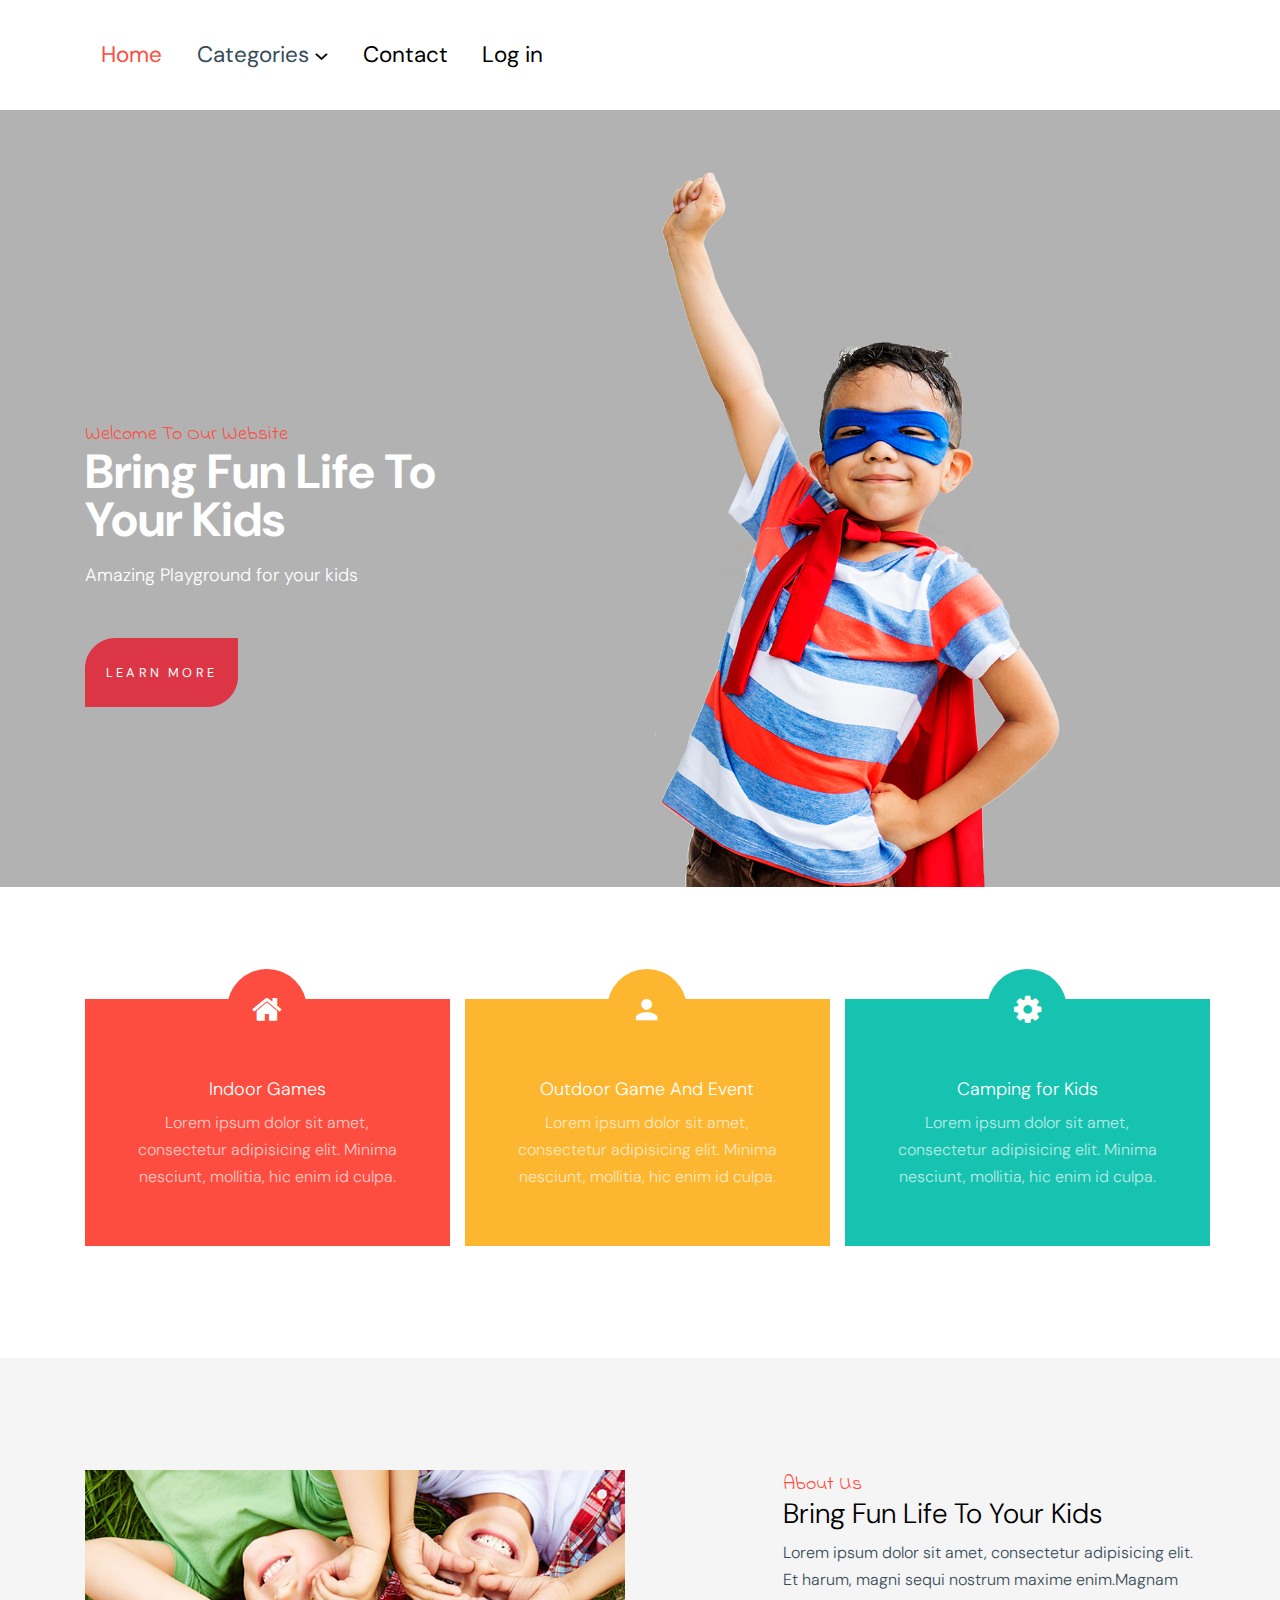
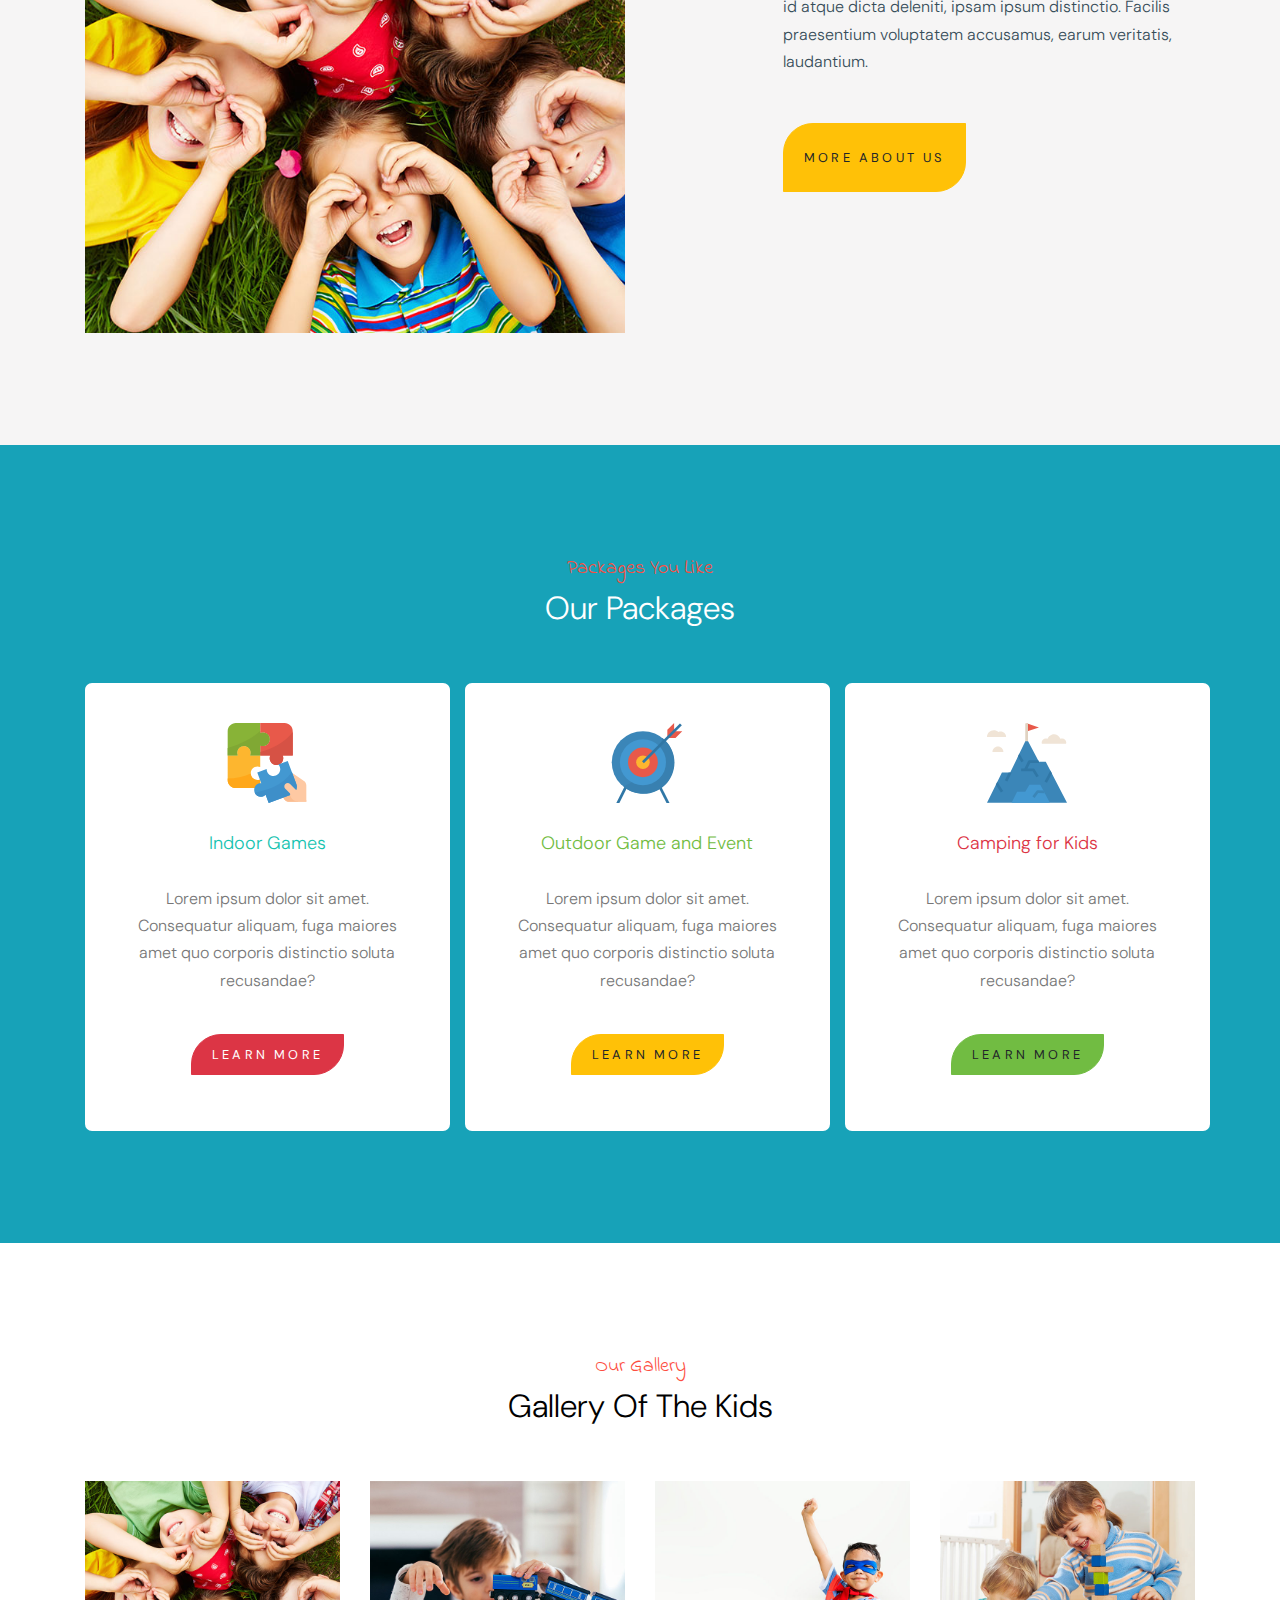
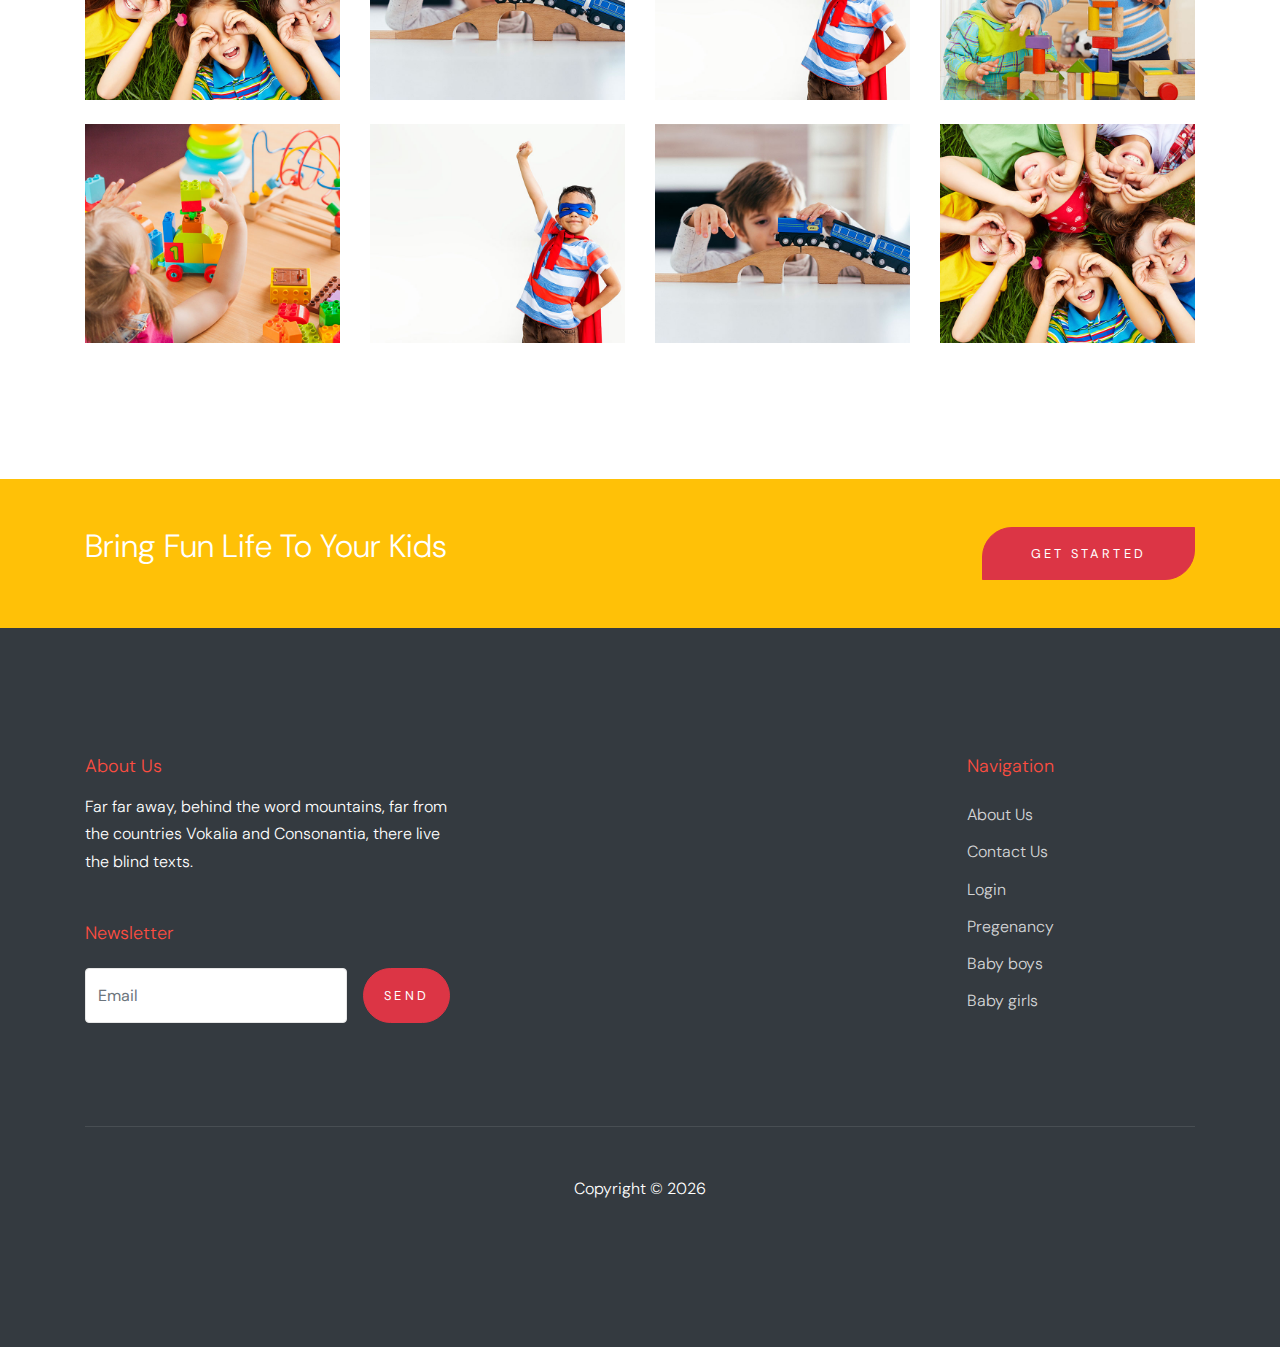
==== commit 2c4243e8: "updated" ====
--- a/index.html
+++ b/index.html
@@ -45,7 +45,10 @@
         role="banner"
       >
         <div class="container">
-          <div class="d-flex align-items-center" style="border-radius: 5px">
+          <div
+            class="d-flex align-items-center"
+            style="border-radius: 5px; padding: 1rem"
+          >
             <span class="d-inline-block d-lg-none"
               ><a href="#" class="text-black site-menu-toggle js-menu-toggle"
                 ><span class="icon-menu h3 text-black"></span></a
--- a/main.css
+++ b/main.css
@@ -45,6 +45,7 @@
   background-color: white;
   box-shadow: 10px 21px 21px 21px rgba(0, 0.1, 0.2, 0.1);
   z-index: 999999;
+  display: none;
 }
 
 .nav-link .dropdown div:hover {
@@ -53,3 +54,21 @@
 .site-mobile-menu .site-mobile-menu-body {
   overflow-y: auto !important;
 }
+.col-lg-4 {
+  padding-right: 0rem !important;
+}
+.row {
+  margin-left: 0rem !important;
+}
+header,
+.site-navbar {
+  padding: 0 !important;
+}
+
+.container {
+  padding: 0 !important;
+}
+
+.row {
+  width: 100% !important;
+}
